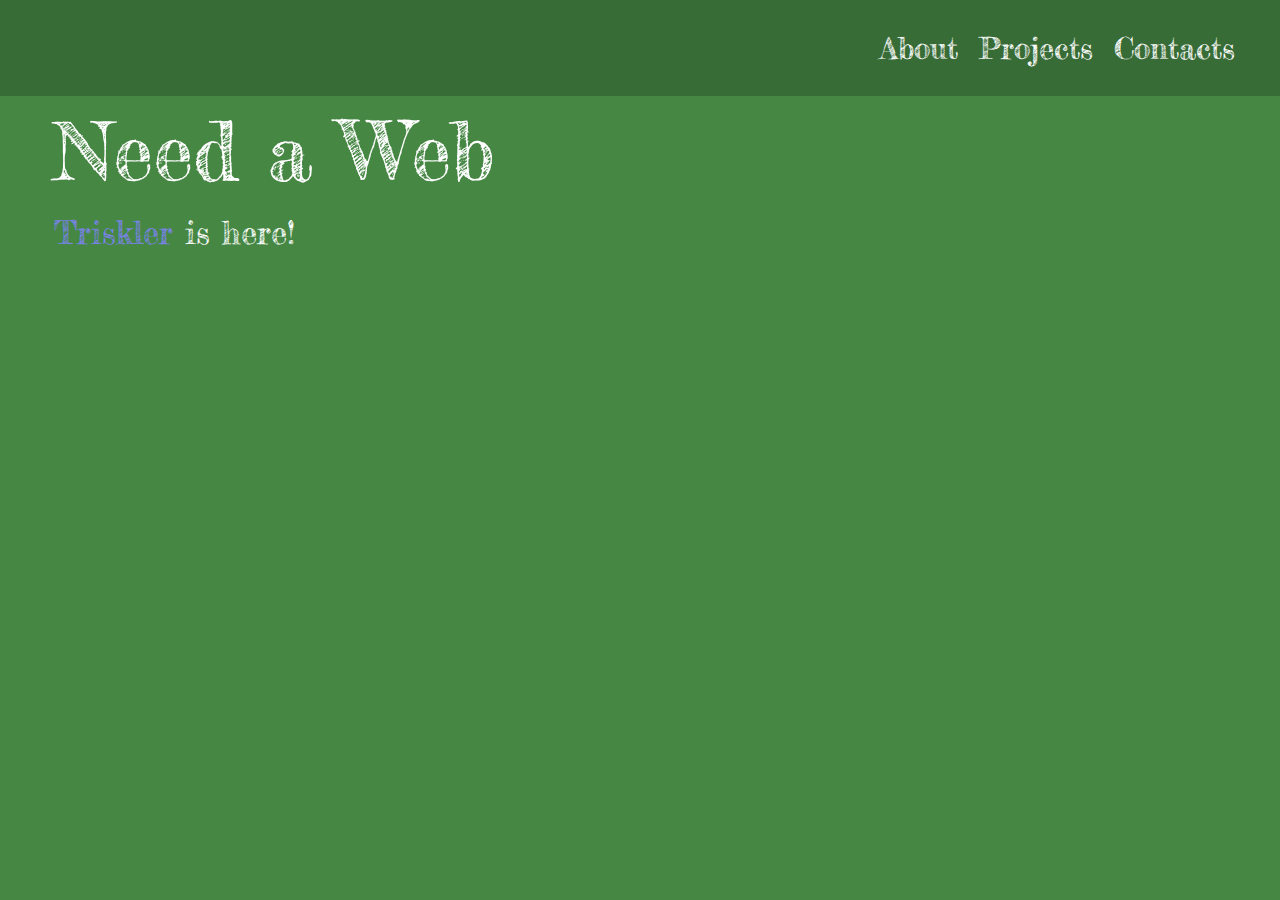
==== index.html @ 2ffc1e2d "home fixed" ====
<!DOCTYPE html>
<html lang="en">
<head>
    <meta charset="UTF-8">
    <meta http-equiv="X-UA-Compatible" content="IE=edge">
    <meta name="viewport" content="width=device-width, initial-scale=1.0">
    <link rel="stylesheet" href="style_projects.css">
    <link rel="preconnect" href="https://fonts.googleapis.com">
    <link rel="preconnect" href="https://fonts.gstatic.com" crossorigin>
    <link rel="stylesheet" href="https://use.fontawesome.com/releases/v5.8.1/css/all.css" integrity="sha384-50oBUHEmvpQ+1lW4y57PTFmhCaXp0ML5d60M1M7uH2+nqUivzIebhndOJK28anvf" crossorigin="anonymous">
    <link href="https://fonts.googleapis.com/css2?family=Yellowtail&display=swap" rel="stylesheet">
    <title>Triskler</title>
</head>
<body>

<header>
    <div class="container">
        <nav>
            <a href="/about.html">About</a>
            <a href="projects.html">Projects</a>
            <a href="/contacts.html">Contacts</a>
        </nav>
    </div>
</header>
<main>
    <div class="data">
    <div class="web">
        <h1>Need a 
            <span class="txt-type" data-wait="2500" data-words='["Website?", "Developer?", "Photographer?"]'>
            </span>
            <i class="fas fa-pencil-alt"></i>
        </h1>
        <h2><a href="https://triskler.github.io/webtriskler/" class="author">Triskler</a> is here!</h2>

    </div>
</main>

<footer>
</footer>

    <script src="typescript.js"></script>    
</body>
</html>
---- style_projects.css ----
@import url('https://fonts.googleapis.com/css?family=Fredericka+the+Great');

*{
    margin: 0;
    border: 0;
    box-sizing: border-box;
}

body{
    font-family: 'Yellowtail', cursive;
    font-size: 16px;
    color: #ffff;
    font-family: 'Fredericka the Great', cursive;
    height: 100vh;
    background-color: rgba(12, 97, 9, 0.76);
    color: rgb(255, 255, 255);
    overflow: hidden;
}
header .container{
    display: flex;
    justify-content: end;
    padding: 30px 30px;
    width: 100%;
    background: linear-gradient(rgba(0, 0, 0, 0.2), rgba(0, 0, 0, 0.2)100%);
}
header a{
    font-size: 30px;
    text-decoration: none;
    margin-right: 15px;
    border-radius: 100%;
    color: #ffff;
}
header a:hover{
    color: rgb(2, 2, 2);
    transition: 1s;
}
.web {
    display: flex;
    flex-direction: column;
    justify-content: center;
    height: 100%;
    padding: 0 3rem;
}
h1,h2 {
    font-weight: 200;
    margin: 0.4rem;
}
h1 {
    font-size: 3.5rem;
}
h2 {
    font-size: 2rem;
    color:rgb(255, 255, 255);
}
.author {
    color: rgb(123, 131, 236);
    text-decoration: none;
}

a:hover {
    color: rgb(233, 16, 150);
    transition: .5s;
}

.fas {
    color: rgb(0, 0, 0);
    font-size: 3rem;
   /*  background-color: green; conditional */
    margin: 0px;
    padding: 0px;
    /*****
    animation-name: erasing;    
    animation-duration: 3s;
    ***/
}
/**** this is the Pencil Erasing animation****/
.erasing-animation {
    animation-name: erasing;
    animation-duration: 1.8s;
}

@keyframes erasing {
    0% {transform: rotate(0deg);}
    10% {transform: rotate(180deg);}
    60% {transform: rotate(180deg);}
    70% {transform: rotate(0deg);}
    100% {transform: rotate(0deg);}
} 
    
/***this is the pencil writing animation*****/
.writing-animation {
    animation-name: writting;    
    animation-duration: 4s; 
}

@keyframes writting {
    0%  {transform: translate(0px,0px);}
    2%  {transform: translate(30px,-40px);}
    4%  {transform: translate(0px,0px);}
    6%  {transform: translate(30px,-40px);}
    8% {transform: translate(0px,0px);}
    10% {transform: translate(30px,-40px);}
    12% {transform: translate(0px,0px);}
    14% {transform: translate(30px,-40px);}
    16% {transform: translate(0px,0px);}
    18% {transform: translate(30px,-40px);}
    20% {transform: translate(0px,0px);}
    22% {transform: translate(30px,-40px);}
    24% {transform: translate(0px,0px);}
    26% {transform: translate(30px,-40px);}
    28% {transform: translate(0px,0px);}
    30% {transform: translate(30px,-40px);}
    32% {transform: translate(0px,0px);}
    34% {transform: translate(30px,-40px);}
    36% {transform: translate(0px,0px);}
    38% {transform: translate(30px,-40px);}
    40% {transform: translate(0px,0px);}
    42% {transform: translate(30px,-40px);}
    44% {transform: translate(0px,0px);}
    46% {transform: translate(30px,-40px);}
    48% {transform: translate(0px,0px);}
    50% {transform: translate(30px,-40px);}
    52% {transform: translate(0px,0px);}
    54% {transform: translate(30px,-40px);}
    56% {transform: translate(0px,0px);}
    58% {transform: translate(30px,-40px);}
    60% {transform: translate(0px,0px);}
    62% {transform: translate(30px,-40px);}
    64% {transform: translate(0px,0px);}
    66% {transform: translate(30px,-40px);}
    68%{transform: translate(0px,0px);}
    70% {transform: translate(30px,-40px);}
    72% {transform: translate(0px,0px);}
    74% {transform: translate(30px,-40px);}
    76% {transform: translate(0px,0px);}
    78% {transform: translate(30px,-40px);}
    80% {transform: translate(0px,0px);}
    82% {transform: translate(30px,-40px);}
    84% {transform: translate(0px,0px);}
    86% {transform: translate(30px,-40px);}
    88% {transform: translate(0px,0px);}
    90% {transform: translate(30px,-40px);}
    92% {transform: translate(0px,0px);}
    94% {transform: translate(30px,-40px);}
    96% {transform: translate(0px,0px);}
    98% {transform: translate(30px,-40px);}
    100% {transform: translate(0px,0px);}
}

@media(min-width: 1200px){
    h1 {
        font-size: 5rem;
    }
    .fas {
        font-size: 5rem;
    }
}
@media(max-width: 800px){
    .container {
        padding: 0 1rem;
    }
    h1 {
        font-size: 3rem;
    }
}
@media(max-width: 500px){
    h1 {
        font-size: 2.5 rem;
    }
    h2 {
        font-size: 1.5rem;
    }
}
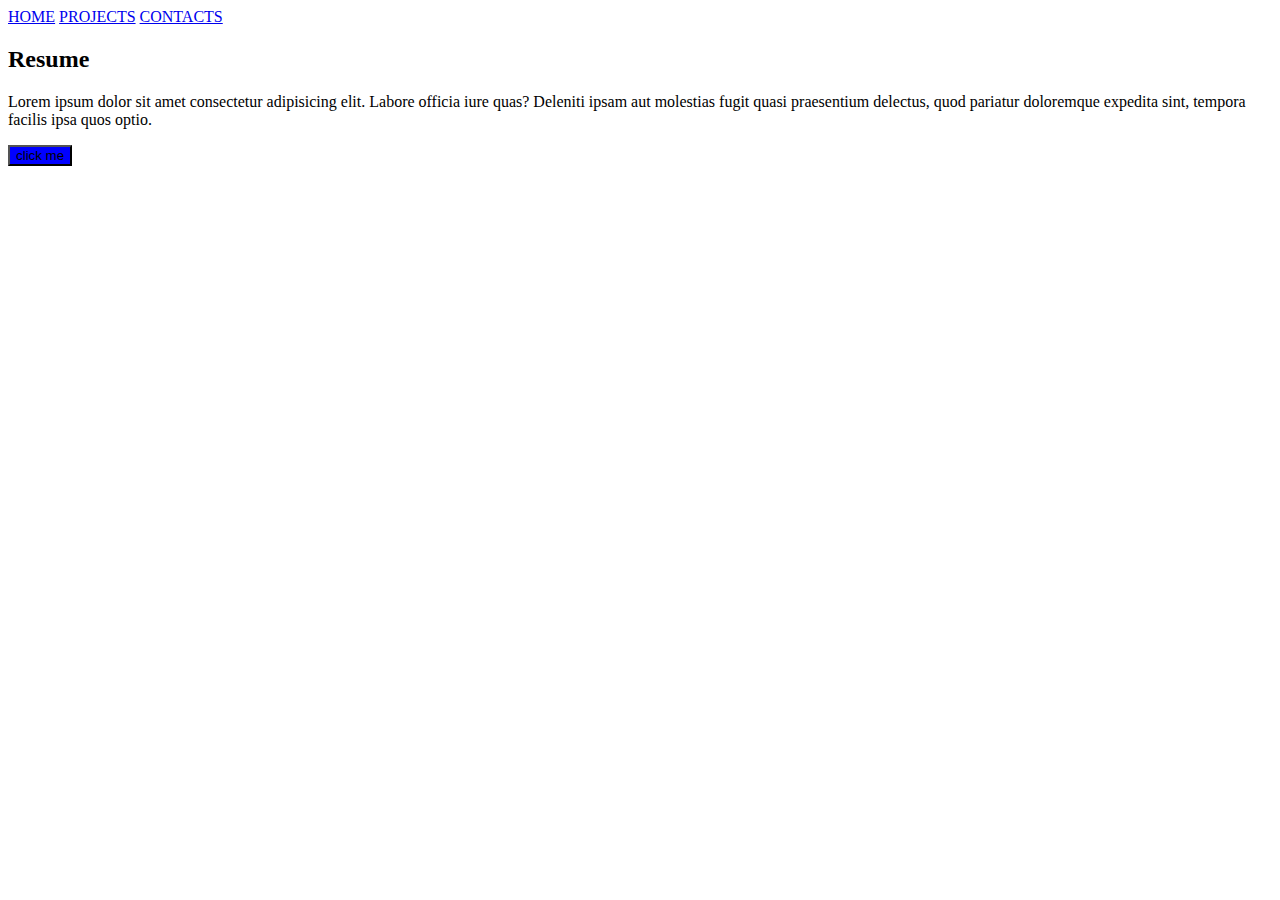
==== commit e658f211: "att vscode" ====
--- a/index.html
+++ b/index.html
@@ -3,41 +3,25 @@
 <head>
     <meta charset="UTF-8">
     <meta http-equiv="X-UA-Compatible" content="IE=edge">
+    <link rel="stylesheet" href="style.css">
     <meta name="viewport" content="width=device-width, initial-scale=1.0">
-    <link rel="stylesheet" href="style_projects.css">
-    <link rel="preconnect" href="https://fonts.googleapis.com">
-    <link rel="preconnect" href="https://fonts.gstatic.com" crossorigin>
-    <link rel="stylesheet" href="https://use.fontawesome.com/releases/v5.8.1/css/all.css" integrity="sha384-50oBUHEmvpQ+1lW4y57PTFmhCaXp0ML5d60M1M7uH2+nqUivzIebhndOJK28anvf" crossorigin="anonymous">
-    <link href="https://fonts.googleapis.com/css2?family=Yellowtail&display=swap" rel="stylesheet">
-    <title>Triskler</title>
+    <title>exercicios</title>
 </head>
 <body>
-
-<header>
-    <div class="container">
+    <header>
         <nav>
-            <a href="/about.html">About</a>
-            <a href="projects.html">Projects</a>
-            <a href="/contacts.html">Contacts</a>
+            <a href="#">HOME</a>
+            <a href="#">PROJECTS</a>
+            <a href="#">CONTACTS</a>
         </nav>
-    </div>
-</header>
-<main>
-    <div class="data">
-    <div class="web">
-        <h1>Need a 
-            <span class="txt-type" data-wait="2500" data-words='["Website?", "Developer?", "Photographer?"]'>
-            </span>
-            <i class="fas fa-pencil-alt"></i>
-        </h1>
-        <h2><a href="https://triskler.github.io/webtriskler/" class="author">Triskler</a> is here!</h2>
-
-    </div>
-</main>
-
-<footer>
-</footer>
-
-    <script src="typescript.js"></script>    
+    </header>
+    <main>
+        <h2>
+            Resume
+        </h2>
+        <p>Lorem ipsum dolor sit amet consectetur adipisicing elit. Labore officia iure quas? Deleniti ipsam aut molestias fugit quasi praesentium delectus, quod pariatur doloremque expedita sint, tempora facilis ipsa quos optio.</p>
+        <button class="btn">click me</button>
+    </main>
+    <script src="./script.js"></script>
 </body>
-</html>+</html> --- a/style.css
+++ b/style.css
@@ -0,0 +1,3 @@
+.btn{
+    background-color: blue;
+}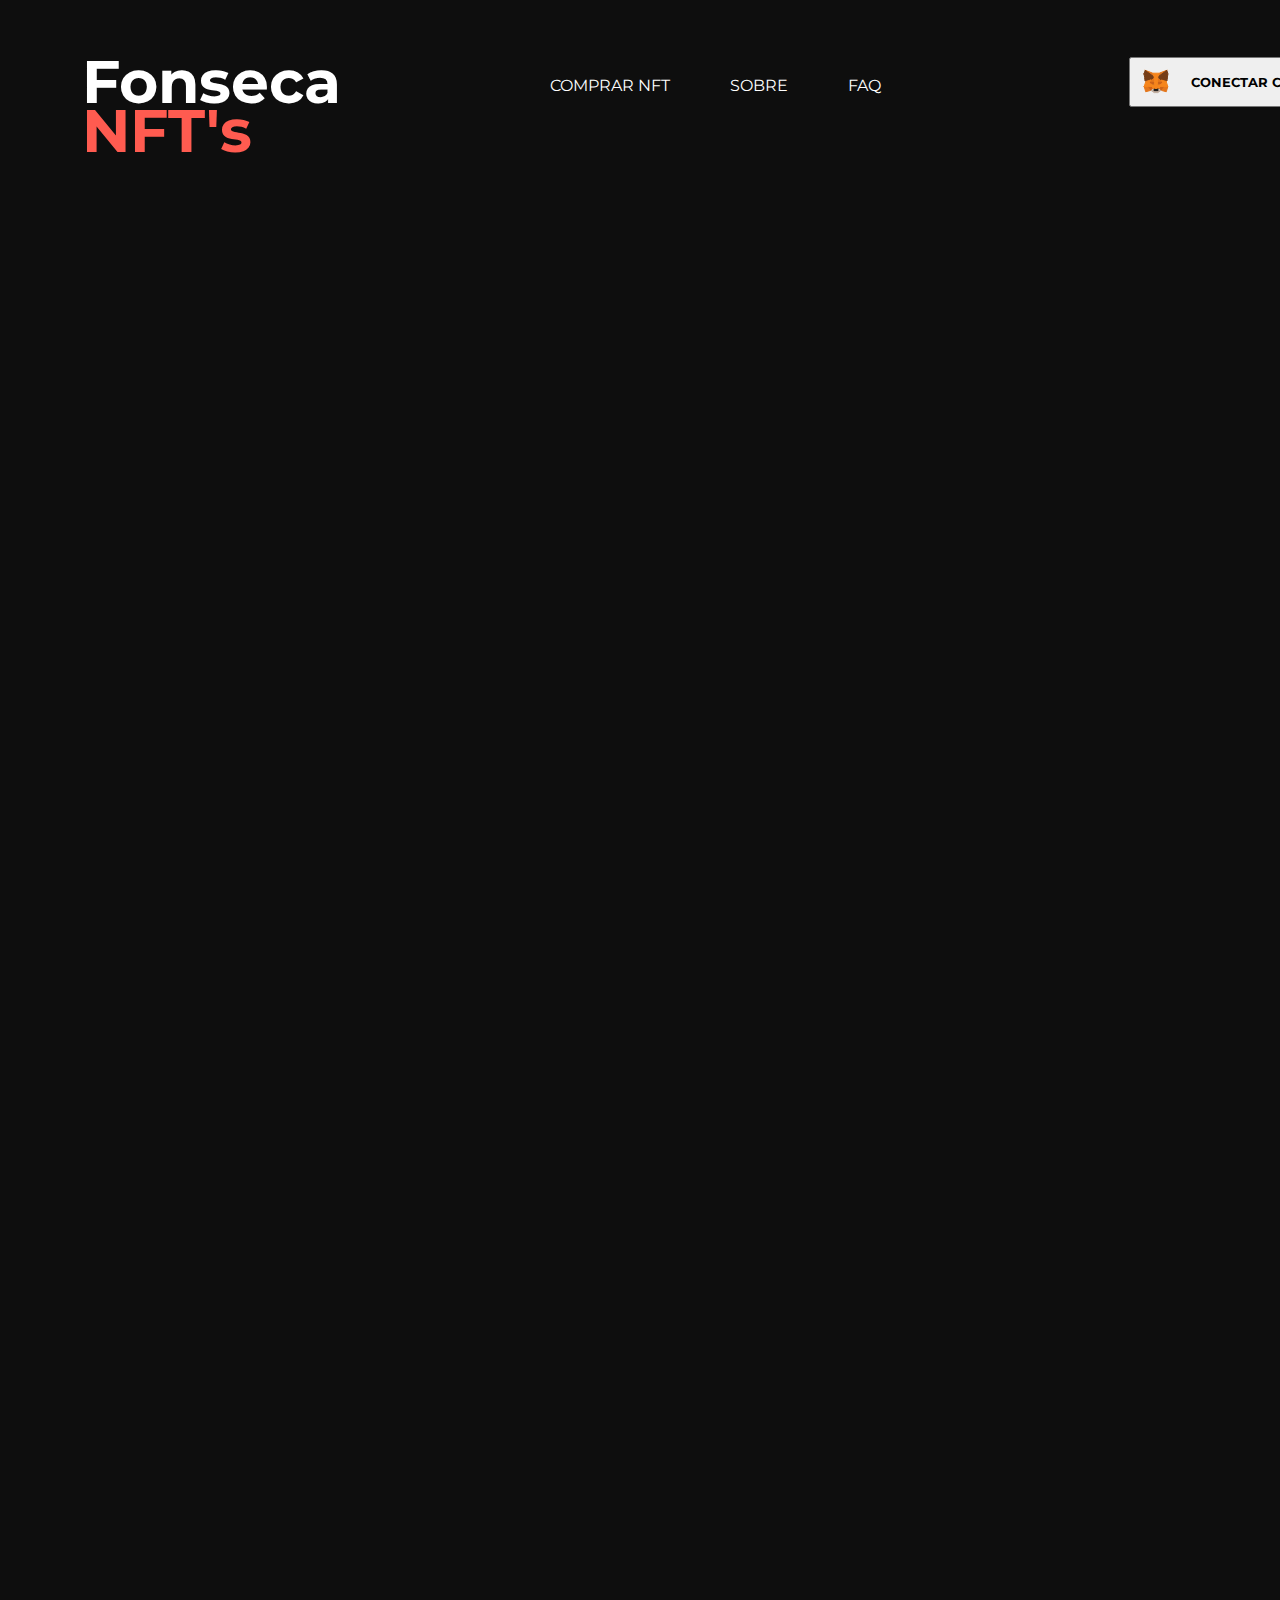
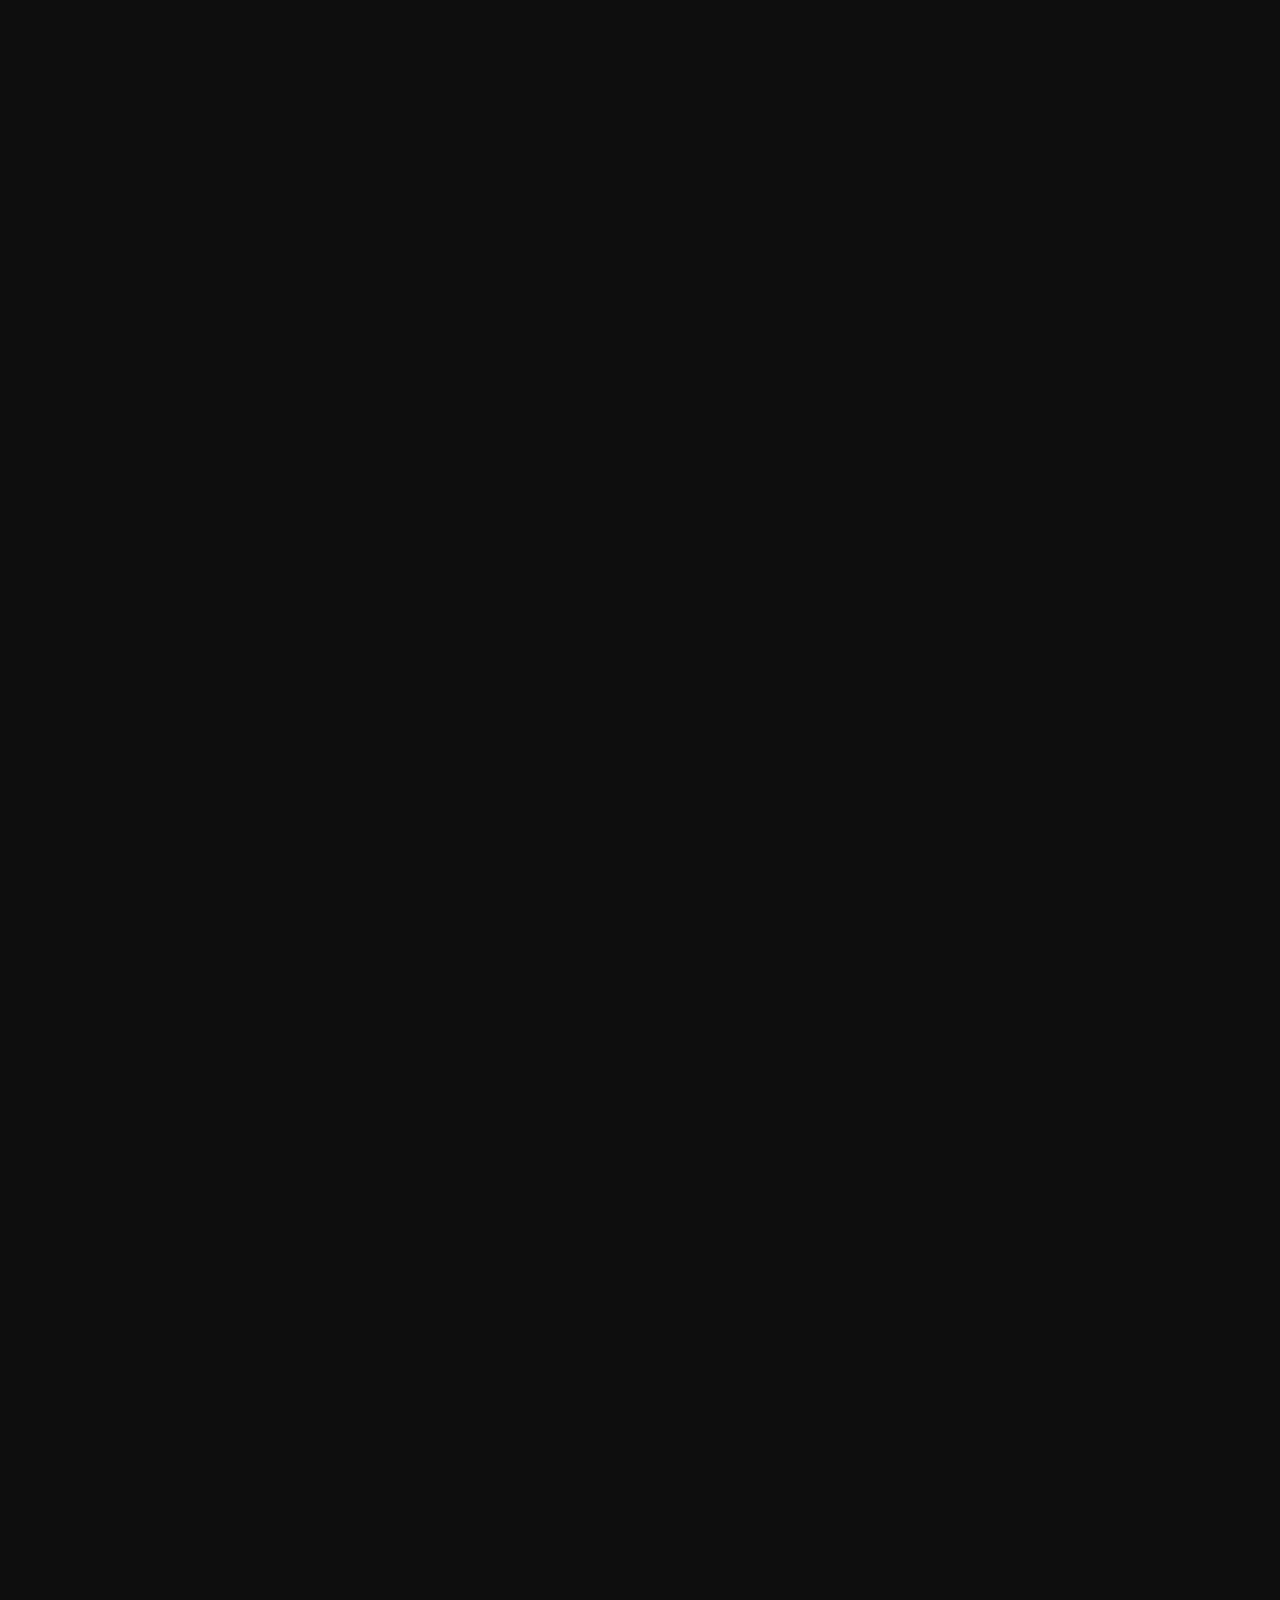
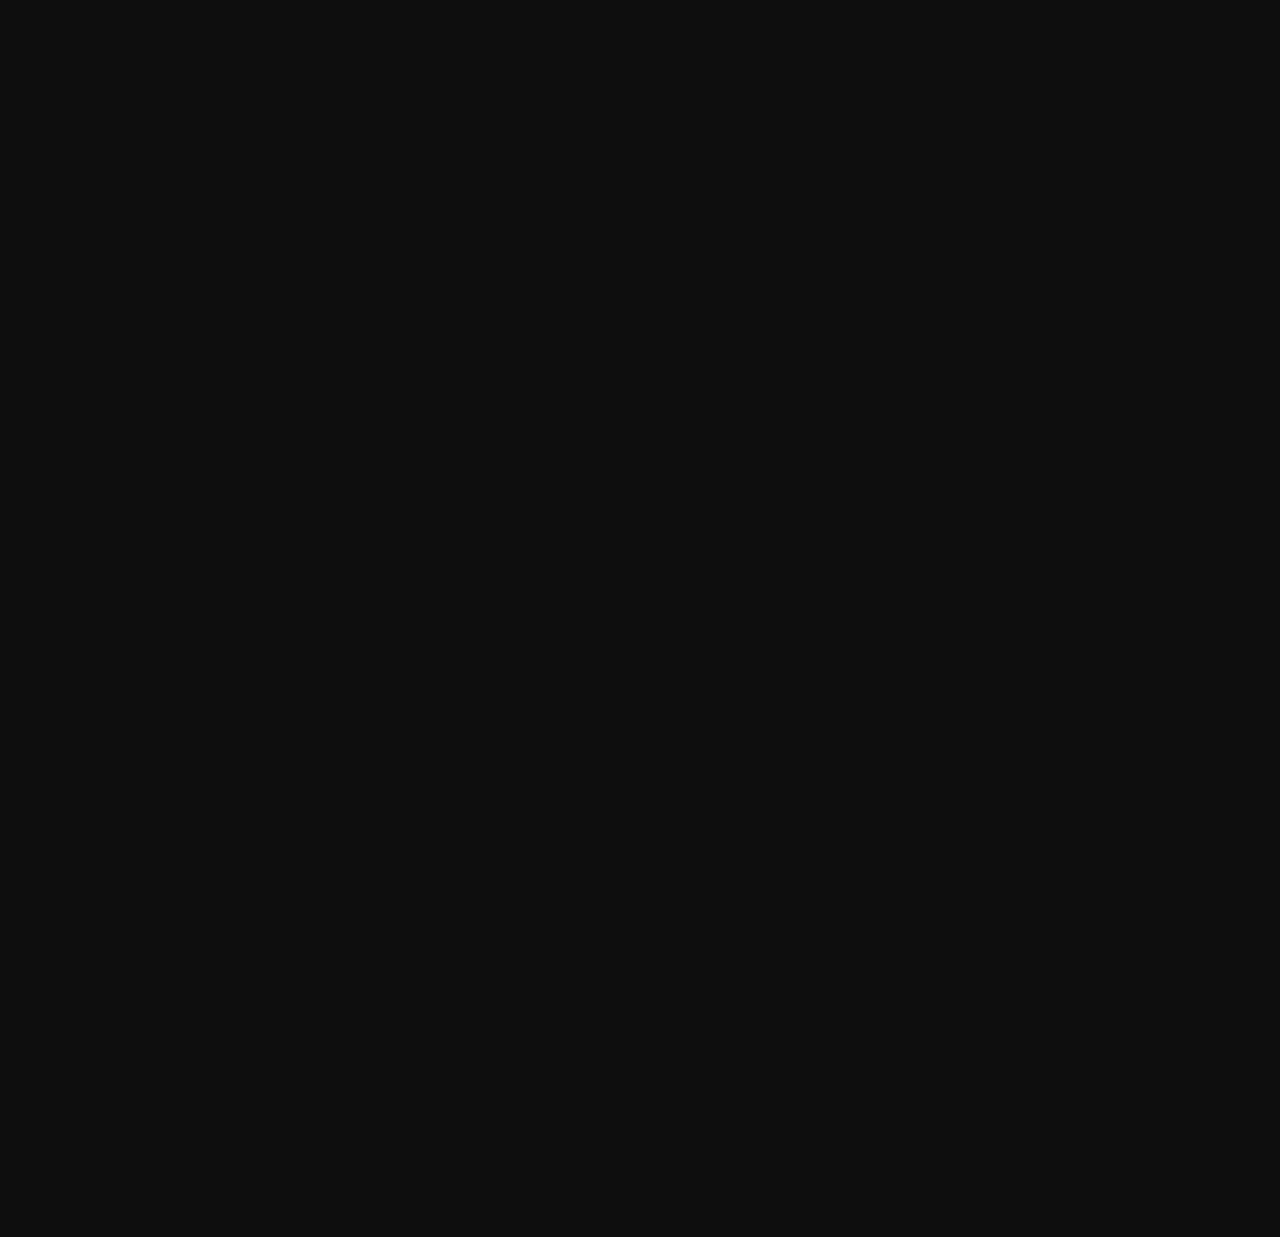
==== commit 7ca4c325: "add file and header" ====
--- a/index.html
+++ b/index.html
@@ -1,27 +1,62 @@
 <!DOCTYPE html>
-<html lang="en">
+<html lang="pt-br">
 <head>
     <meta charset="UTF-8">
     <meta http-equiv="X-UA-Compatible" content="IE=edge">
     <link rel="stylesheet" href="style.css">
+    <link rel="preconnect" href="https://fonts.googleapis.com">
+    <link rel="preconnect" href="https://fonts.gstatic.com" crossorigin>
+    <link href="https://fonts.googleapis.com/css2?family=Montserrat:wght@400;500;700&display=swap" rel="stylesheet">
     <meta name="viewport" content="width=device-width, initial-scale=1.0">
-    <title>exercicios</title>
+    <title>Fonseca NFT's</title>
 </head>
 <body>
     <header>
+        <div class="logo">
+            <h2>Fonseca</h2><h2 id="orange">NFT's</h2>
+        </div>
         <nav>
-            <a href="#">HOME</a>
-            <a href="#">PROJECTS</a>
-            <a href="#">CONTACTS</a>
+            <a href="">COMPRAR NFT</a>
+            <a href="">SOBRE</a>
+            <a href="">FAQ</a>
         </nav>
+        <div>
+            <button>
+                <svg width="30" height="30" viewBox="0 0 30 30" fill="none" xmlns="http://www.w3.org/2000/svg">
+                    <path d="M25.8098 3.34275L16.4407 10.3013L18.1733 6.19586L25.8098 3.34275Z" fill="#E2761B" stroke="#E2761B" stroke-linecap="round" stroke-linejoin="round"/>
+                    <path d="M4.18079 3.34275L13.4746 10.3672L11.8267 6.19586L4.18079 3.34275Z" fill="#E4761B" stroke="#E4761B" stroke-linecap="round" stroke-linejoin="round"/>
+                    <path d="M22.4388 19.4727L19.9435 23.2957L25.2825 24.7646L26.8173 19.5574L22.4388 19.4727Z" fill="#E4761B" stroke="#E4761B" stroke-linecap="round" stroke-linejoin="round"/>
+                    <path d="M3.19209 19.5574L4.71752 24.7646L10.0565 23.2957L7.56121 19.4727L3.19209 19.5574Z" fill="#E4761B" stroke="#E4761B" stroke-linecap="round" stroke-linejoin="round"/>
+                    <path d="M9.75518 13.0132L8.26743 15.2637L13.5687 15.4991L13.3804 9.80226L9.75518 13.0132Z" fill="#E4761B" stroke="#E4761B" stroke-linecap="round" stroke-linejoin="round"/>
+                    <path d="M20.2354 13.0132L16.5631 9.73635L16.4407 15.4991L21.7326 15.2637L20.2354 13.0132Z" fill="#E4761B" stroke="#E4761B" stroke-linecap="round" stroke-linejoin="round"/>
+                    <path d="M10.0565 23.2957L13.2392 21.742L10.4896 19.5951L10.0565 23.2957Z" fill="#E4761B" stroke="#E4761B" stroke-linecap="round" stroke-linejoin="round"/>
+                    <path d="M16.7514 21.742L19.9435 23.2957L19.5009 19.5951L16.7514 21.742Z" fill="#E4761B" stroke="#E4761B" stroke-linecap="round" stroke-linejoin="round"/>
+                    <path d="M19.9435 23.2957L16.7514 21.742L17.0056 23.823L16.9774 24.6987L19.9435 23.2957Z" fill="#D7C1B3" stroke="#D7C1B3" stroke-linecap="round" stroke-linejoin="round"/>
+                    <path d="M10.0565 23.2957L13.0226 24.6987L13.0038 23.823L13.2392 21.742L10.0565 23.2957Z" fill="#D7C1B3" stroke="#D7C1B3" stroke-linecap="round" stroke-linejoin="round"/>
+                    <path d="M13.0697 18.2203L10.4143 17.4388L12.2881 16.5819L13.0697 18.2203Z" fill="#233447" stroke="#233447" stroke-linecap="round" stroke-linejoin="round"/>
+                    <path d="M16.9209 18.2203L17.7025 16.5819L19.5857 17.4388L16.9209 18.2203Z" fill="#233447" stroke="#233447" stroke-linecap="round" stroke-linejoin="round"/>
+                    <path d="M10.0565 23.2957L10.5085 19.4727L7.5612 19.5574L10.0565 23.2957Z" fill="#CD6116" stroke="#CD6116" stroke-linecap="round" stroke-linejoin="round"/>
+                    <path d="M19.4915 19.4727L19.9435 23.2957L22.4388 19.5574L19.4915 19.4727Z" fill="#CD6116" stroke="#CD6116" stroke-linecap="round" stroke-linejoin="round"/>
+                    <path d="M21.7326 15.2637L16.4407 15.4991L16.9303 18.2203L17.7119 16.5819L19.5951 17.4388L21.7326 15.2637Z" fill="#CD6116" stroke="#CD6116" stroke-linecap="round" stroke-linejoin="round"/>
+                    <path d="M10.4143 17.4388L12.2976 16.5819L13.0697 18.2203L13.5687 15.4991L8.26742 15.2637L10.4143 17.4388Z" fill="#CD6116" stroke="#CD6116" stroke-linecap="round" stroke-linejoin="round"/>
+                    <path d="M8.26742 15.2637L10.4896 19.5951L10.4143 17.4388L8.26742 15.2637Z" fill="#E4751F" stroke="#E4751F" stroke-linecap="round" stroke-linejoin="round"/>
+                    <path d="M19.5951 17.4388L19.5009 19.5951L21.7326 15.2637L19.5951 17.4388Z" fill="#E4751F" stroke="#E4751F" stroke-linecap="round" stroke-linejoin="round"/>
+                    <path d="M13.5687 15.4991L13.0697 18.2203L13.6911 21.4313L13.8324 17.2034L13.5687 15.4991Z" fill="#E4751F" stroke="#E4751F" stroke-linecap="round" stroke-linejoin="round"/>
+                    <path d="M16.4407 15.4991L16.1864 17.194L16.2994 21.4313L16.9303 18.2203L16.4407 15.4991Z" fill="#E4751F" stroke="#E4751F" stroke-linecap="round" stroke-linejoin="round"/>
+                    <path d="M16.9303 18.2203L16.2994 21.4313L16.7514 21.742L19.5009 19.5951L19.5951 17.4388L16.9303 18.2203Z" fill="#F6851B" stroke="#F6851B" stroke-linecap="round" stroke-linejoin="round"/>
+                    <path d="M10.4143 17.4388L10.4896 19.5951L13.2392 21.742L13.6912 21.4313L13.0697 18.2203L10.4143 17.4388Z" fill="#F6851B" stroke="#F6851B" stroke-linecap="round" stroke-linejoin="round"/>
+                    <path d="M16.9774 24.6987L17.0056 23.823L16.7702 23.6158H13.2203L13.0038 23.823L13.0226 24.6987L10.0565 23.2957L11.0923 24.1431L13.1921 25.6026H16.7985L18.9077 24.1431L19.9435 23.2957L16.9774 24.6987Z" fill="#C0AD9E" stroke="#C0AD9E" stroke-linecap="round" stroke-linejoin="round"/>
+                    <path d="M16.7514 21.742L16.2994 21.4313H13.6911L13.2392 21.742L13.0038 23.823L13.2203 23.6158H16.7702L17.0057 23.823L16.7514 21.742Z" fill="#161616" stroke="#161616" stroke-linecap="round" stroke-linejoin="round"/>
+                    <path d="M26.2053 10.7533L27.0057 6.91149L25.8098 3.34275L16.7514 10.0659L20.2354 13.0132L25.1601 14.4539L26.2524 13.1827L25.7815 12.8437L26.5348 12.1563L25.951 11.7043L26.7043 11.1299L26.2053 10.7533Z" fill="#763D16" stroke="#763D16" stroke-linecap="round" stroke-linejoin="round"/>
+                    <path d="M2.99435 6.91149L3.79473 10.7533L3.28626 11.1299L4.03955 11.7043L3.46516 12.1563L4.21846 12.8437L3.74765 13.1827L4.83051 14.4539L9.75519 13.0132L13.2392 10.0659L4.1808 3.34275L2.99435 6.91149Z" fill="#763D16" stroke="#763D16" stroke-linecap="round" stroke-linejoin="round"/>
+                    <path d="M25.1601 14.4539L20.2354 13.0132L21.7326 15.2637L19.5009 19.5951L22.4388 19.5574H26.8173L25.1601 14.4539Z" fill="#F6851B" stroke="#F6851B" stroke-linecap="round" stroke-linejoin="round"/>
+                    <path d="M9.75518 13.0132L4.83051 14.4539L3.19209 19.5574H7.56121L10.4896 19.5951L8.26742 15.2637L9.75518 13.0132Z" fill="#F6851B" stroke="#F6851B" stroke-linecap="round" stroke-linejoin="round"/>
+                    <path d="M16.4407 15.4991L16.7514 10.0659L18.1827 6.19586H11.8267L13.2392 10.0659L13.5687 15.4991L13.6817 17.2128L13.6911 21.4313H16.2994L16.3183 17.2128L16.4407 15.4991Z" fill="#F6851B" stroke="#F6851B" stroke-linecap="round" stroke-linejoin="round"/>
+                    </svg>
+                    CONECTAR CARTEIRA
+            </button>
+        </div>
     </header>
-    <main>
-        <h2>
-            Resume
-        </h2>
-        <p>Lorem ipsum dolor sit amet consectetur adipisicing elit. Labore officia iure quas? Deleniti ipsam aut molestias fugit quasi praesentium delectus, quod pariatur doloremque expedita sint, tempora facilis ipsa quos optio.</p>
-        <button class="btn">click me</button>
-    </main>
     <script src="./script.js"></script>
 </body>
 </html> --- a/style.css
+++ b/style.css
@@ -1,3 +1,64 @@
-.btn{
-    background-color: blue;
+:root {
+    --body-background: #0e0e0e;
+    --color-logo: #ff5b50;
+    --card-color: #252525;
+    --text-color: #fff;
+    --subtitle-color: #5a5757;
+    --black-text: #000;
+    --color-input: #0D0D0D;
+}
+*{
+    margin: 0;
+    padding: 0;
+    box-sizing: border-box;
+    font-family: 'Montserrat', sans-serif;
+}
+body{
+    width: 1440px;
+    height: 4437px;
+    background: #0E0E0E;
+    color: #fff;
+}
+header{
+    display: flex;
+    justify-content: space-between;
+    align-items: center;
+}
+a{
+    text-decoration: none;
+    color: #fff;
+}
+#orange{
+    color: #ff5b50;
+}
+.logo{
+    position: absolute;
+    width: 265px;
+    height: 43px;
+    left: 82px;
+    top: 57px;
+    font-weight: bold;
+    font-size: 40px;
+    line-height: 49px;
+}
+nav{
+    position: absolute;
+    width: 341px;
+    height: 24px;
+    left: 550px;
+    top: 76px;
+    display: flex;
+    gap: 60px;
+}
+button{
+    position: absolute;
+    width: 230px;
+    height: 50px;
+    left: 1129px;
+    top: 57px;
+    display: flex;
+    align-items: center;
+    gap: 20px;
+    padding-left: 10px;
+    font-weight: bold;
 }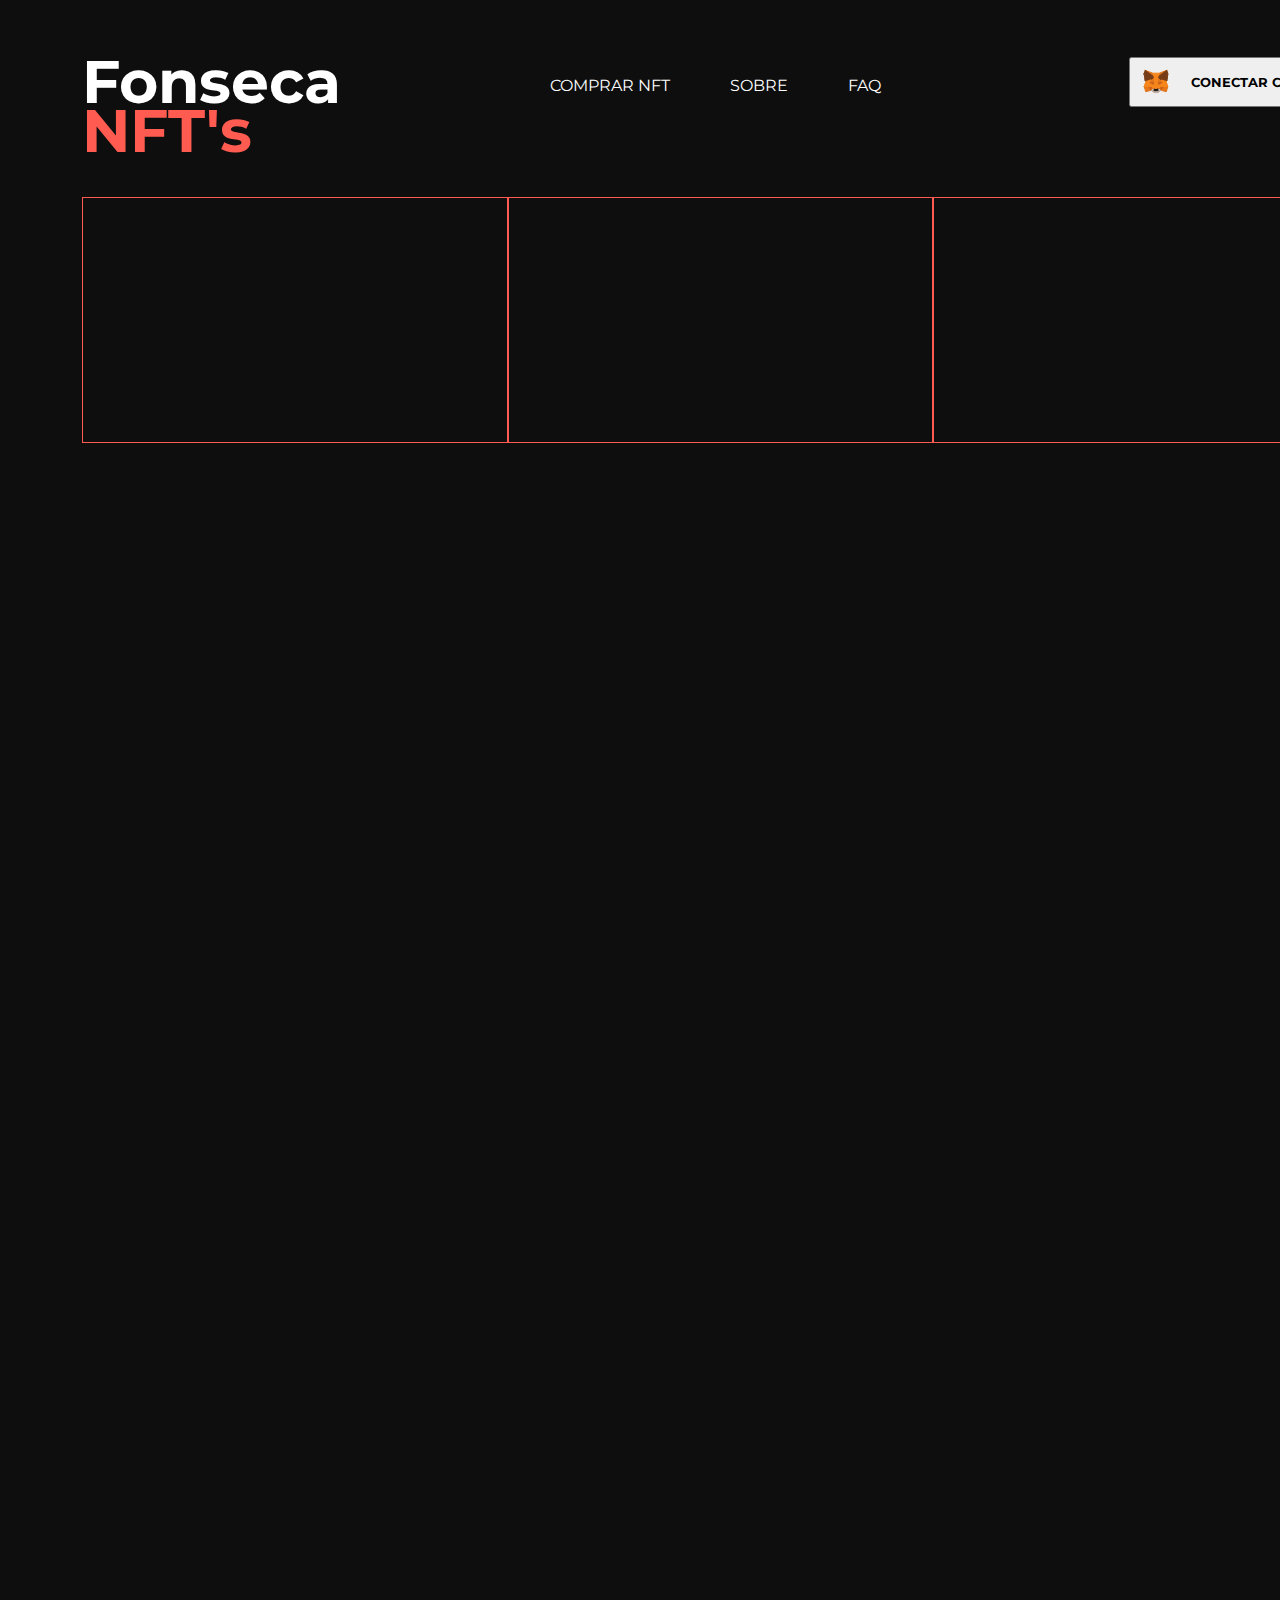
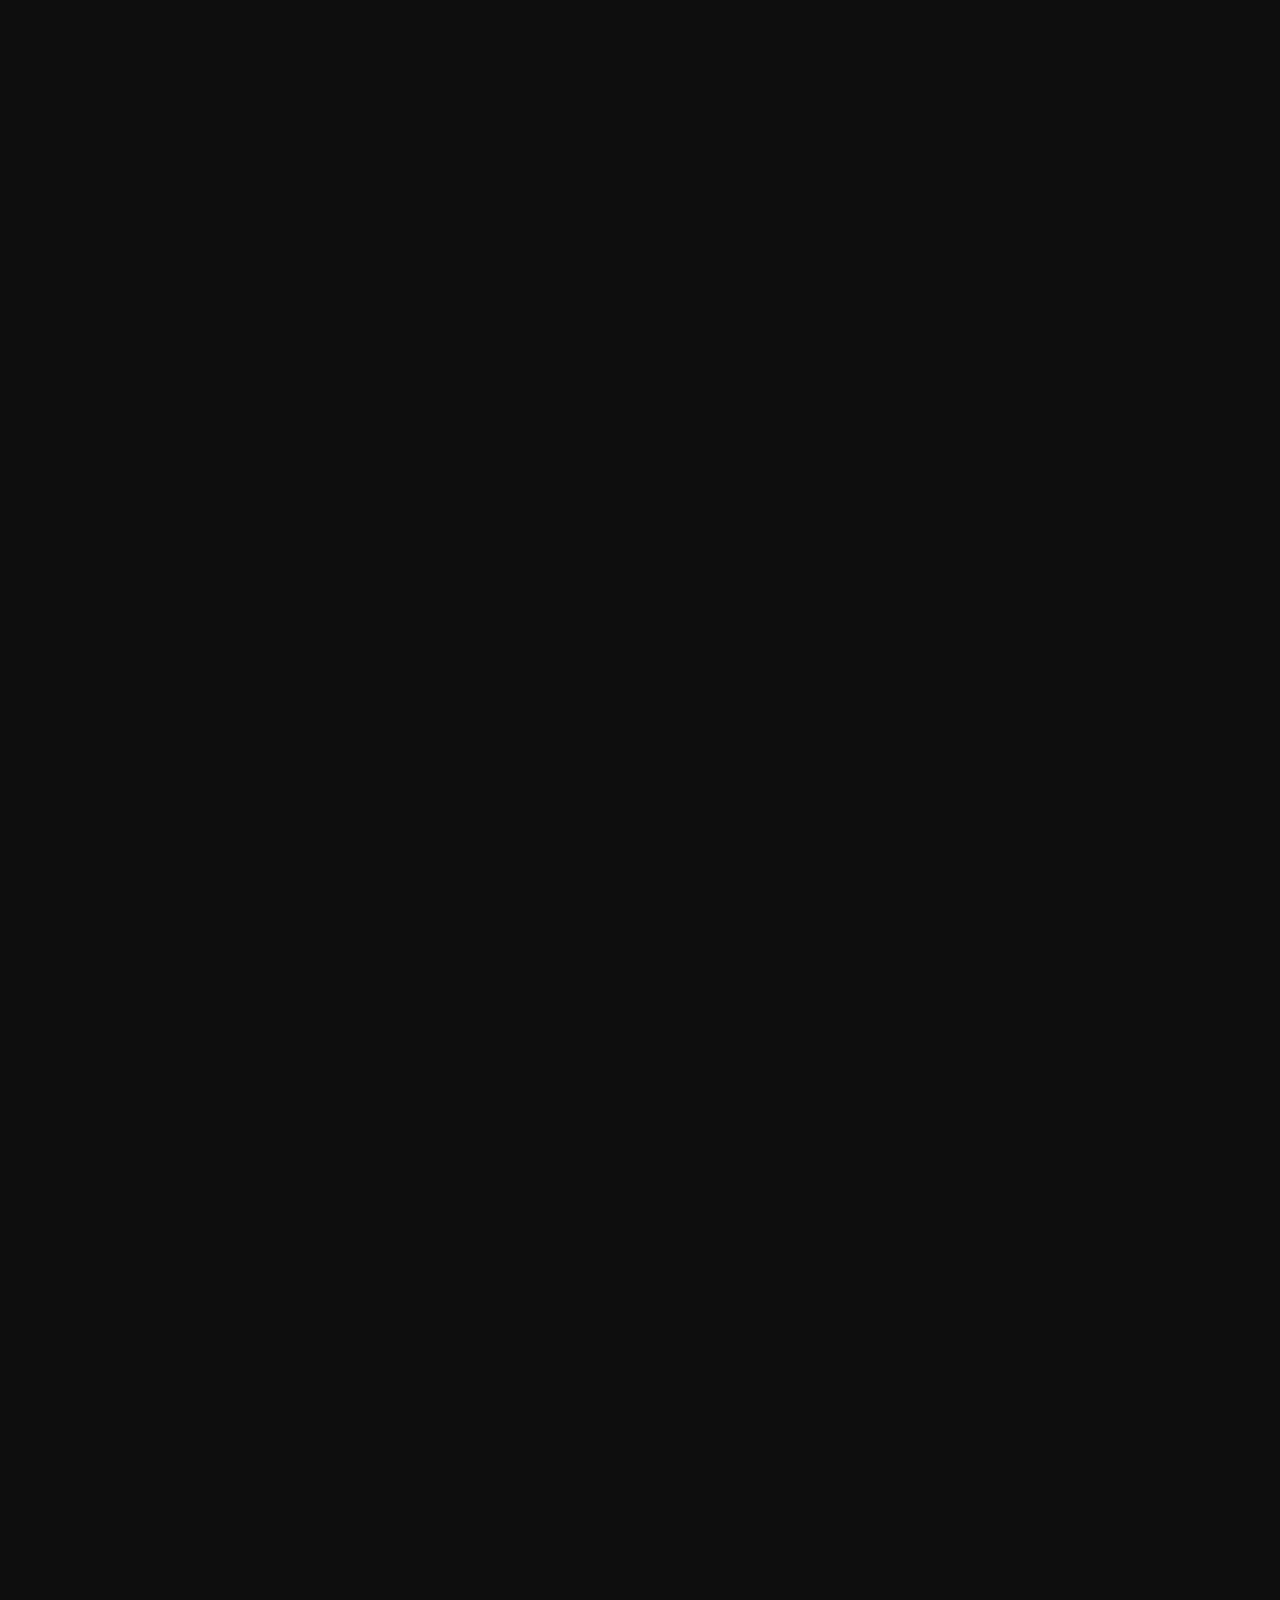
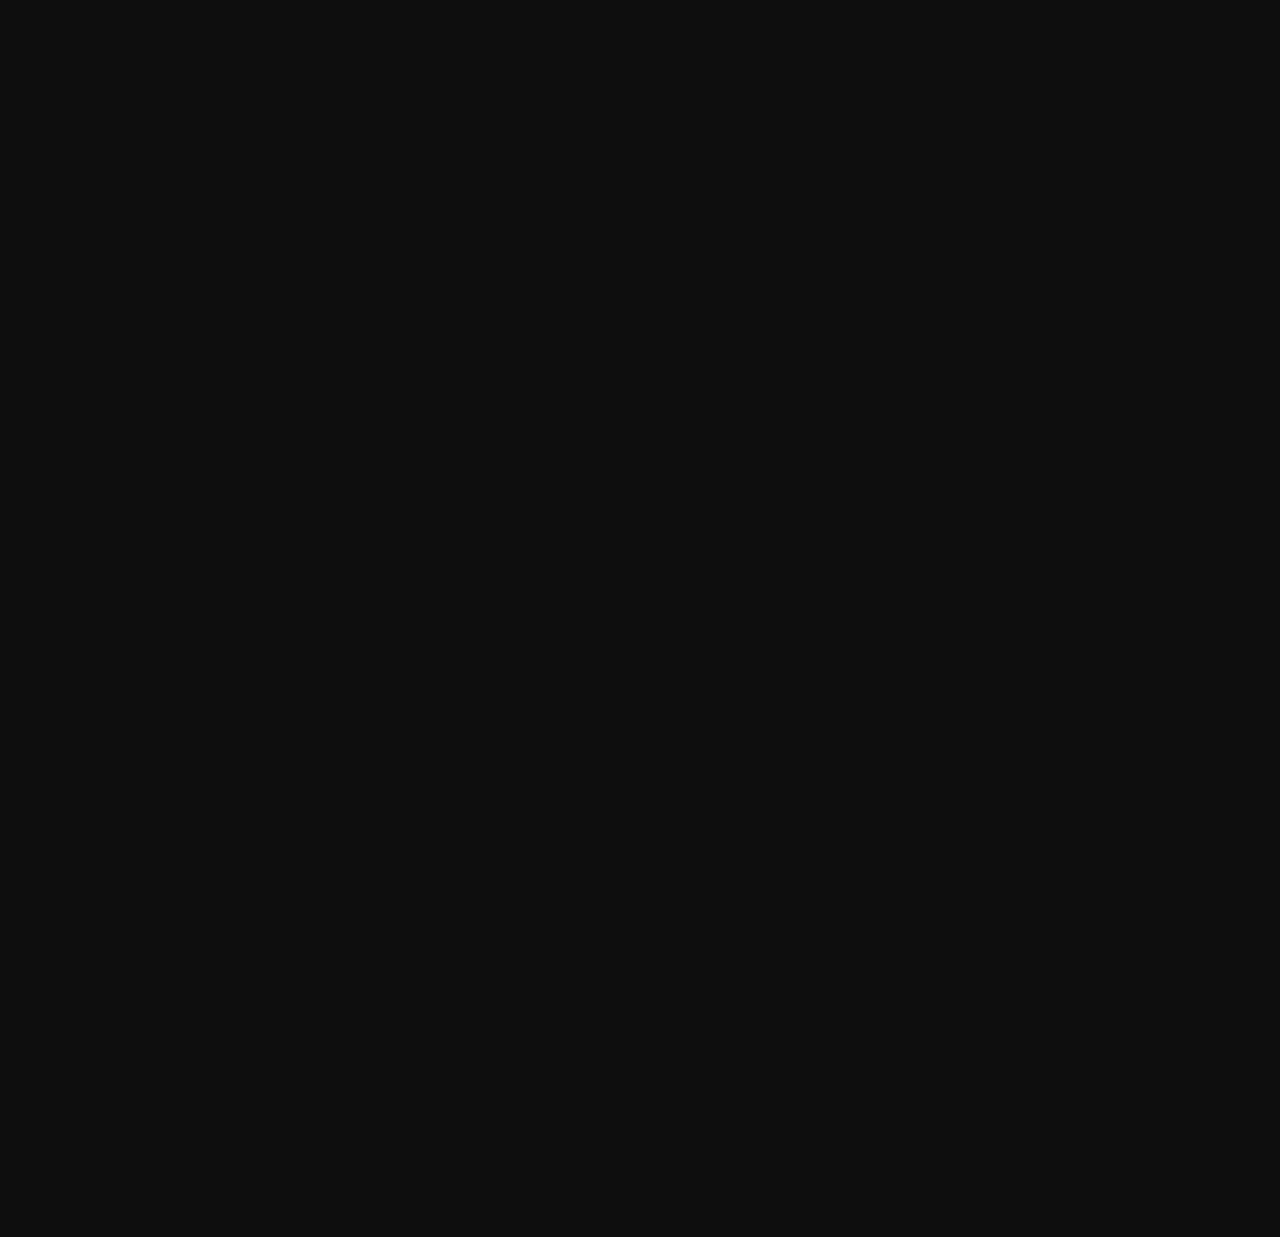
==== commit 7e558a23: "add files and first main" ====
--- a/index.html
+++ b/index.html
@@ -57,6 +57,16 @@
             </button>
         </div>
     </header>
+    <main>
+        <div class="first">
+            <div class="main1">
+            </div>
+            <div class="main1">
+            </div>
+            <div class="main1">
+            </div>
+        </div>
+    </main>
     <script src="./script.js"></script>
 </body>
 </html> --- a/style.css
+++ b/style.css
@@ -31,6 +31,29 @@
 #orange{
     color: #ff5b50;
 }
+.text{
+    position: relative;
+    top: 0;
+    left: 0;
+    width: 401px;
+    height: 88px;
+    font-size: 18px;
+    line-height: 22px;
+}
+.main1{
+    border: 1px solid #ff5b50;
+    display: flex;
+    flex-grow: 1;
+}
+.first{
+    display: flex;
+    justify-content: space-between;
+    position: absolute;
+    width: 1277px;
+    height: 246px;
+    left: 82px;
+    top: 197px; 
+}
 .logo{
     position: absolute;
     width: 265px;
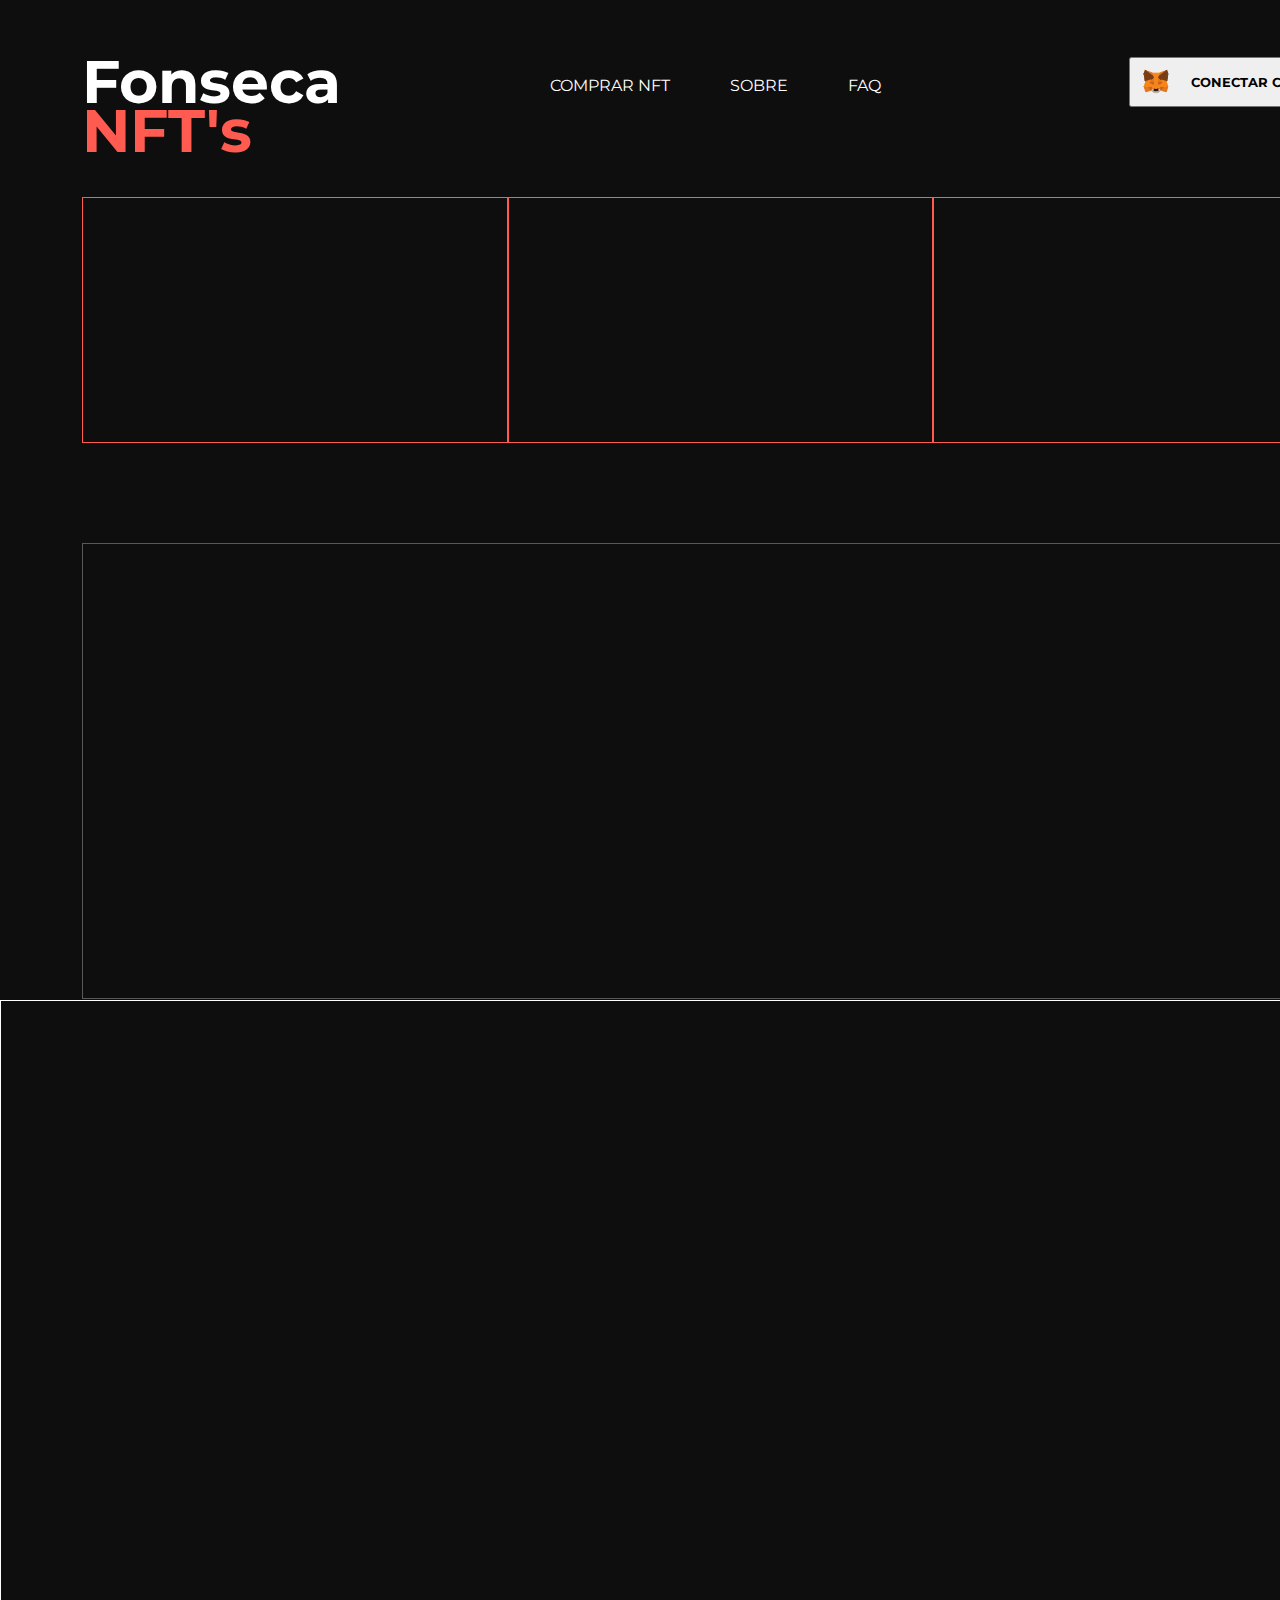
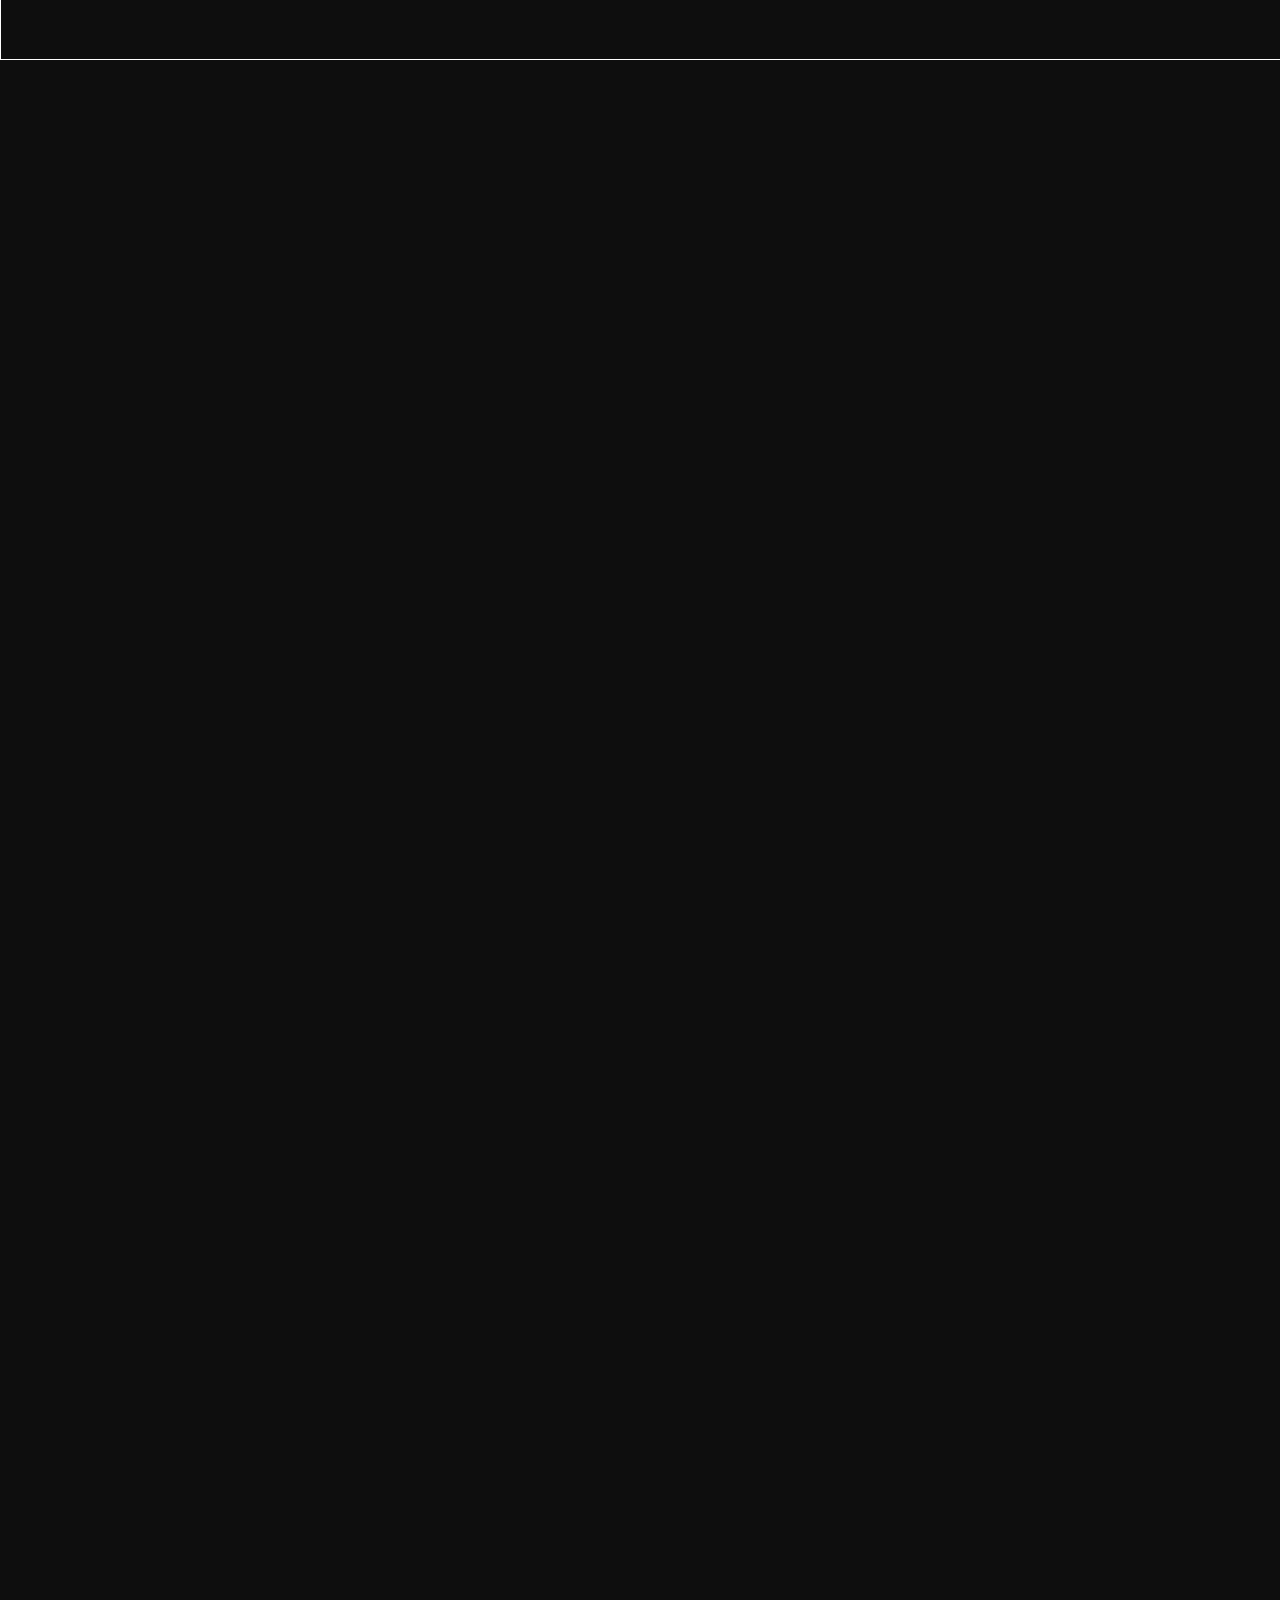
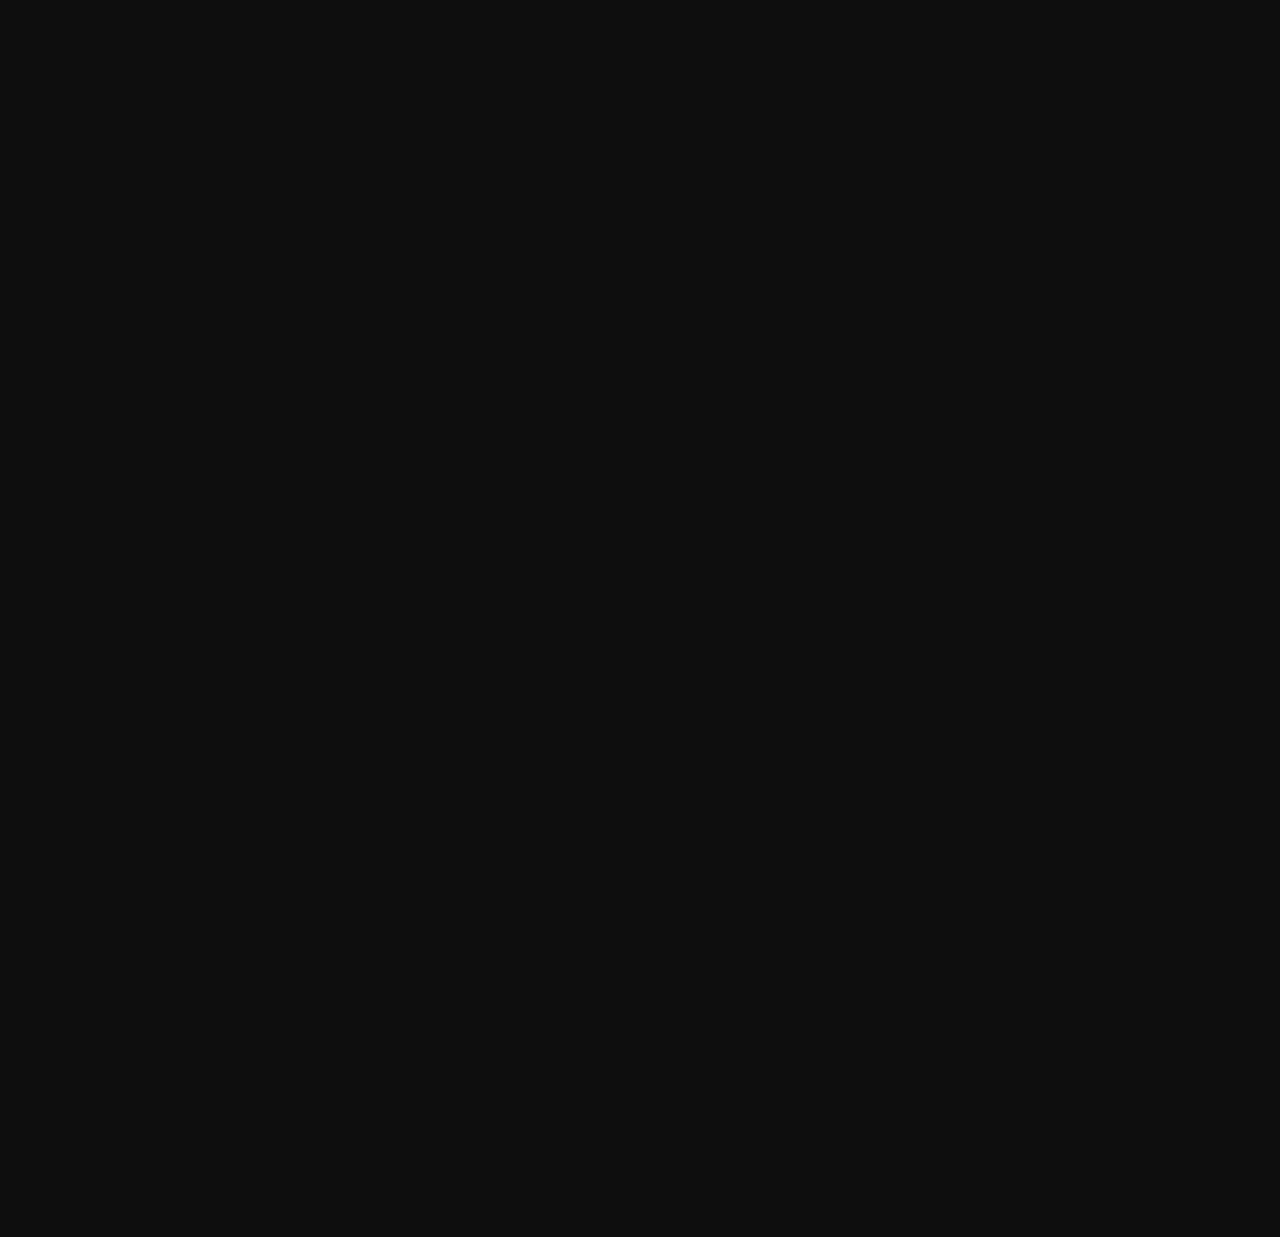
==== commit a89531d0: "add sections" ====
--- a/index.html
+++ b/index.html
@@ -58,14 +58,19 @@
         </div>
     </header>
     <main>
-        <div class="first">
+        <section class="first">
             <div class="main1">
             </div>
             <div class="main1">
             </div>
             <div class="main1">
             </div>
-        </div>
+        </section>
+        <section class="gallery">
+        </section>
+        <section class="main2">
+        </section>
+        
     </main>
     <script src="./script.js"></script>
 </body>
--- a/style.css
+++ b/style.css
@@ -40,10 +40,26 @@
     font-size: 18px;
     line-height: 22px;
 }
+.gallery{
+    position: absolute;
+    width: 1277px;
+    height: 456.4px;
+    left: 82px;
+    top: 543px;
+    border: 1px solid #5a5757;
+}
 .main1{
     border: 1px solid #ff5b50;
     display: flex;
     flex-grow: 1;
+}
+.main2{
+    position: absolute;
+    width: 1440px;
+    height: 660px;
+    left: 0px;
+    top: 1000px;
+    border: 1px solid #fff;
 }
 .first{
     display: flex;
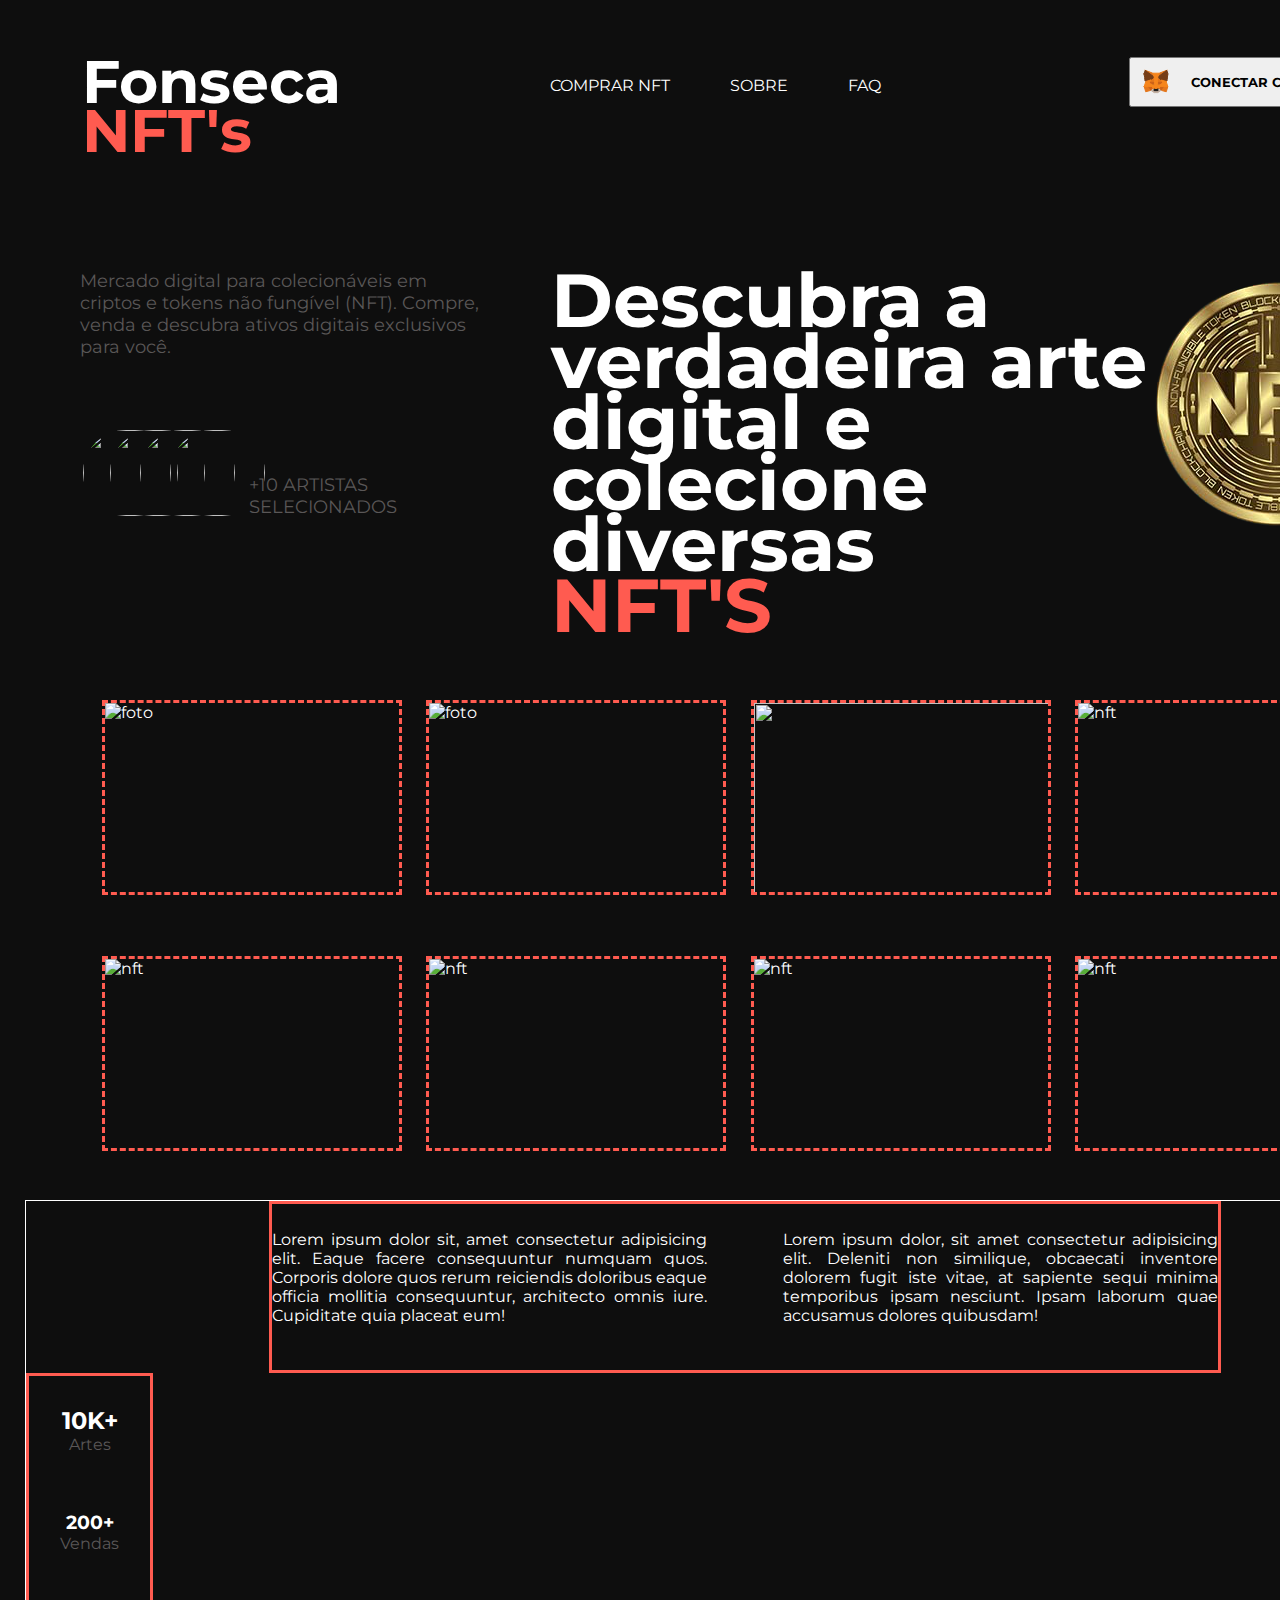
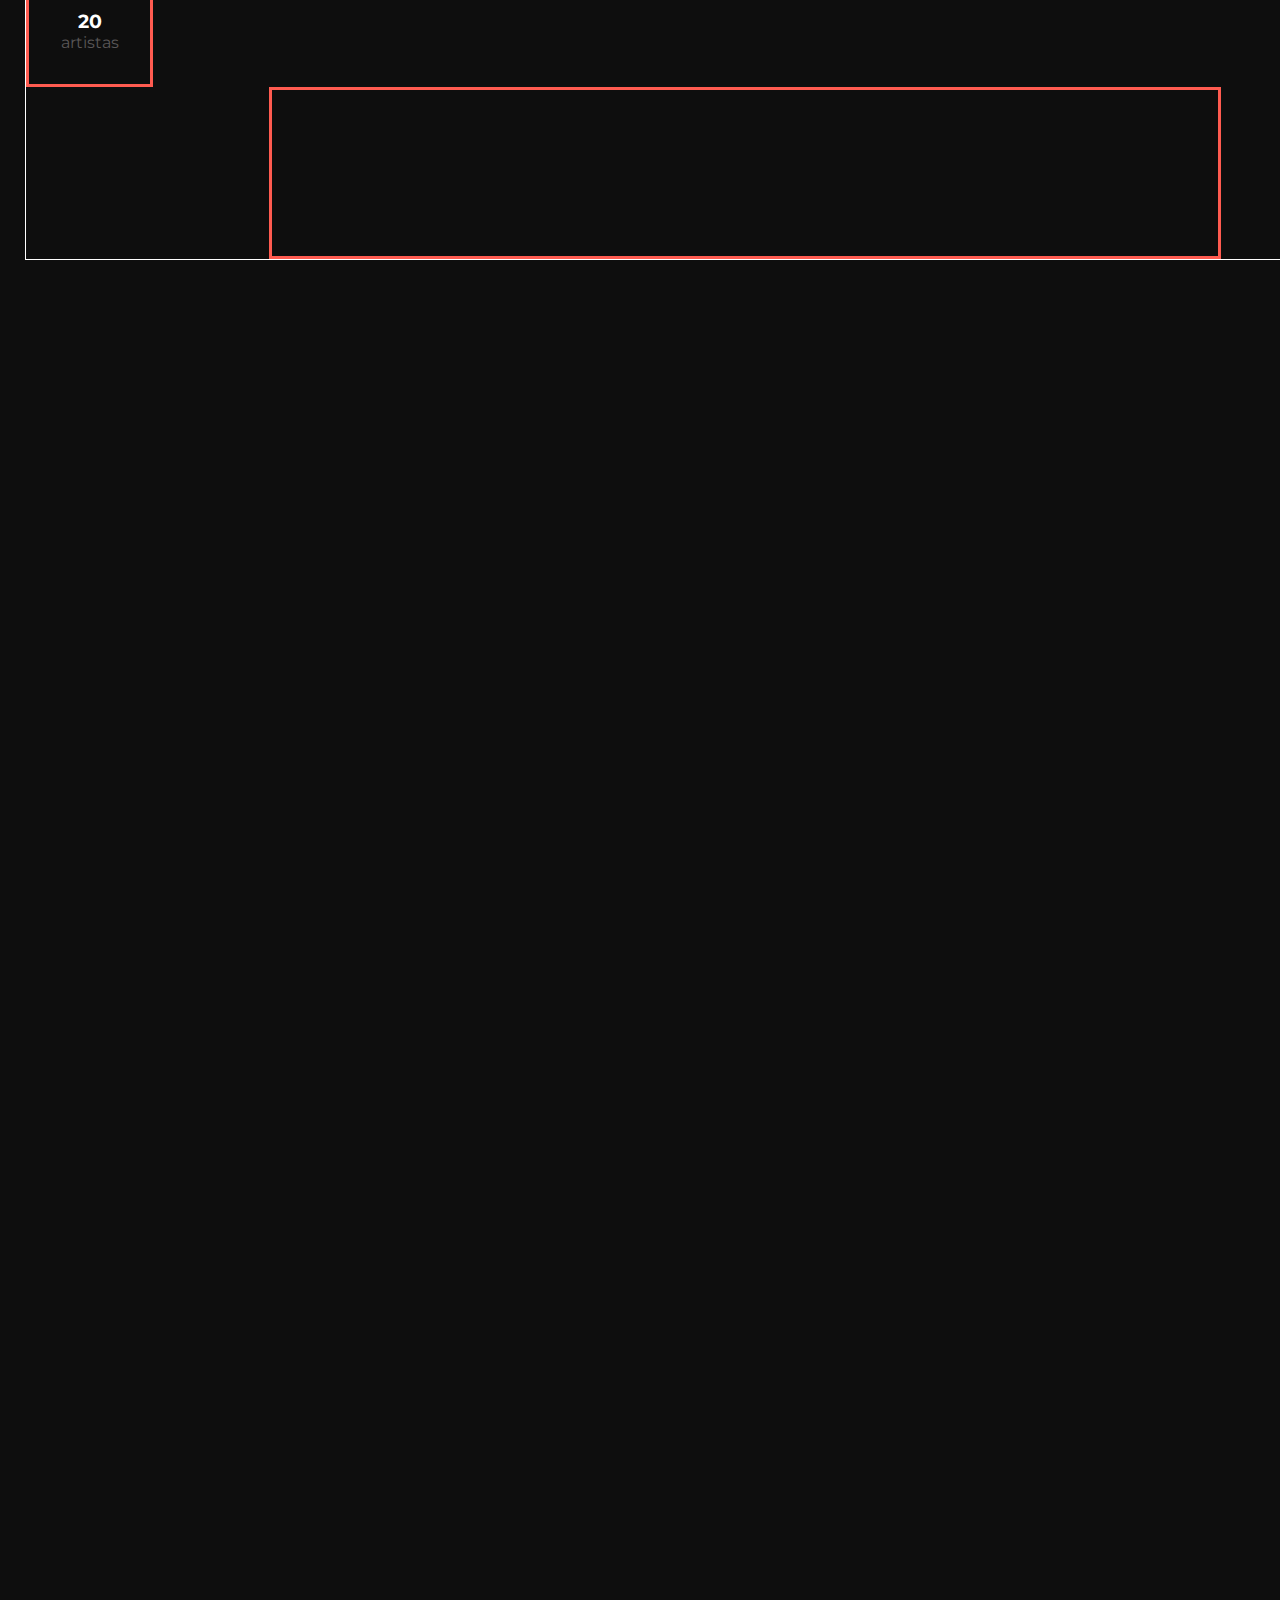
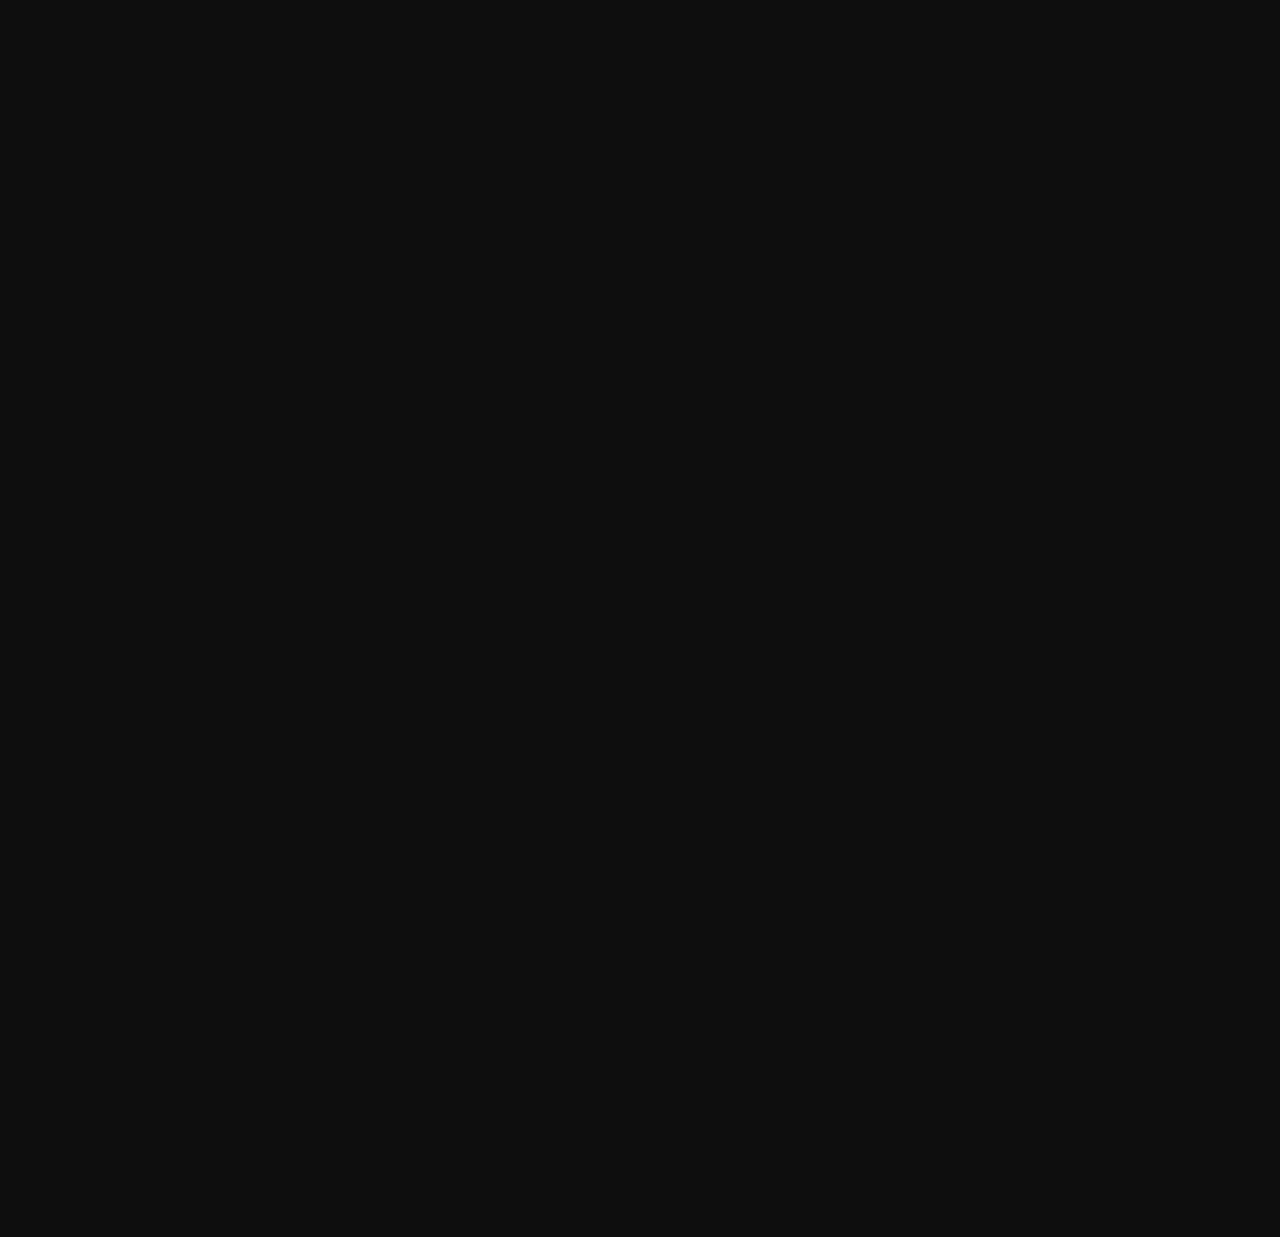
==== commit 6547308e: "add main2 and nft photos" ====
--- a/index.html
+++ b/index.html
@@ -13,7 +13,7 @@
 <body>
     <header>
         <div class="logo">
-            <h2>Fonseca</h2><h2 id="orange">NFT's</h2>
+            <h2>Fonseca</h2><h2 class="orange">NFT's</h2>
         </div>
         <nav>
             <a href="">COMPRAR NFT</a>
@@ -59,16 +59,78 @@
     </header>
     <main>
         <section class="first">
-            <div class="main1">
+            <div class="main1" id="left">
+                <div class="text">
+                    <p>Mercado digital para colecionáveis em criptos e tokens não fungível (NFT). Compre, venda e descubra ativos digitais exclusivos para você.</p>
+                </div>
+                <div class="avatar">
+                    <div class="figure">
+                        <div class="img4">
+                            <img id="teste2" src="https://images.unsplash.com/photo-1601150451828-5fa86ca3515b?ixlib=rb-1.2.1&ixid=MnwxMjA3fDB8MHxzZWFyY2h8M3x8cGVzc29hc3xlbnwwfHwwfHw%3D&auto=format&fit=crop&w=500&q=60" alt="">
+                                
+                        </div>
+                        <div class="img3">
+                            <img id="teste4" src="https://images.unsplash.com/photo-1545177233-efa3e83e1372?ixlib=rb-1.2.1&ixid=MnwxMjA3fDB8MHxzZWFyY2h8ODN8fHBlc3NvYXN8ZW58MHx8MHx8&auto=format&fit=crop&w=500&q=60" alt="">
+                        </div>
+                        <div class="img2">
+                            <img id="teste3" src="https://images.unsplash.com/photo-1569931727733-7fe2e67afe1f?ixlib=rb-1.2.1&ixid=MnwxMjA3fDB8MHxzZWFyY2h8MTh8fHBlc3NvYXN8ZW58MHx8MHx8&auto=format&fit=crop&w=500&q=60" alt="">
+                        </div>
+                        <div class="img1">
+                            <img id="teste" src="https://images.unsplash.com/photo-1581843499195-96cdd9824706?ixlib=rb-1.2.1&ixid=MnwxMjA3fDB8MHxzZWFyY2h8Mnx8cGVzc29hc3xlbnwwfHwwfHw%3D&auto=format&fit=crop&w=500&q=60" alt="">
+                        </div>
+
+                        
+                    </div>
+                    <div id="ten">
+                        <p>+10 ARTISTAS SELECIONADOS</p>
+                    </div>
+                </div>
             </div>
             <div class="main1">
+                <div class="middle">
+                    <h2>Descubra a verdadeira arte digital e colecione diversas</h2 ><h2 class="orange">NFT'S</h2>
+                </div>
             </div>
             <div class="main1">
+                <div class="last">
+                    <img src="./assets/NFT-blockchain-bitcoin-removebg-preview.png" alt="nftLogo">
+                </div>
             </div>
         </section>
         <section class="gallery">
+            <div class="up">
+                <img src="https://s3-alpha-sig.figma.com/img/e4f9/9c27/f3d85b15a10345ac051776654c749f5d?Expires=1646006400&Signature=DGZ4-0n0H1aO2kdQB-CFOb8sV4wyb5DXxYaBXmkfFJGemFyae0sD~iDxQ5Qpq7B3h0APDuKy1AVBd1A4lfz4KgPfcz-ESJKeVZMZs6yU5rE-FrJwN~[base64]&Key-Pair-Id=APKAINTVSUGEWH5XD5UA" alt="foto" class="itemA">
+                <img src="https://s3-alpha-sig.figma.com/img/c7c7/bebf/32c4a359ed3014a8db76541e893c04f0?Expires=1646006400&Signature=NXuOGYf0GYXOwDrkQmhE7UbVpykwmsSHshzaJfVWRmcXE0ezRFS6BuCxvcVxrmpYjnXeRQsmfC17EbEacLnZhIMZVxmDdeXlsXEIjtmBzoJ6XS3VHKybT1NJ55pc~yLmT~HB8ARDeF8YTuPtFNbzgZqBEIpRI-Y35oVKYcMfjTRe7vtvSiNfmRE6bfxTbnd4aYTNE12SkozORUriQr9tFt2zF67VsEkV4CEzlGzLa~7wa2z6SzC3HnkwLtF93lMJmcdjZTXV4VZahd4lJqARvM2LE5FB2WRziWjq9REzoWRJa26Olo9e9tlzwL0xMX2Ag9~wSrmXkt1uksprl2gvHQ__&Key-Pair-Id=APKAINTVSUGEWH5XD5UA" alt="foto" class="itemA">
+                <img src="https://s3-alpha-sig.figma.com/img/07ad/00f2/446fc1e22472d5f1433e4a0fbaa42e19?Expires=1646006400&Signature=Gin4APvQTRYQESXUF4jrJbLwNOWhs-VGIbIRKx61CfayPGkqVeAnW2VBQrorDI8PreTfv8XNbe2pZysyH93Ek2tX9jKOPkMIegzA~vk5dvKC9TCiLsNmNHht1Djn9tp3slud3A6vm3P7Tu3dUL6Bmk3wip9v8gfXXZrFV751of0kleKqPOPFplKW2oRE7rYwzlfAHm3JEEHvLPc4kV0PRQEiKC5q3qrnNNLkueLHR5VujwCzHI2HzILsgRl64Bpitron3GXRo-xPmK1CU71QrxgGJzvcx9uEEW~VDGKKw3EUGXWjS6t3lGBf3u7rq326J1mxHplRo0P9kP3ErleYqQ__&Key-Pair-Id=APKAINTVSUGEWH5XD5UA" alt="" class="itemA">
+                <img src="https://s3-alpha-sig.figma.com/img/3ecc/0cf3/6cbdebbabd00bef726495641f20c891d?Expires=1646006400&Signature=M1rbO-TmRKZXYs4evJutaGRM4EkAplTQVB7cRuwnnaDwtts~5WjW9cdQqTgo5hbwTcxbSXOy5EF~5HHp4RE6SAJQJKoaNFtEJEPU-nd8nhjy0ln1Vz51WcMkWmiWTqm8md8AW40Wl1V5b-NSpm9j5WXn8VftYDDnJwchAoavz2Jfeb9q~e-JISkX65YS~f5Kspm0vkm-dLVQbEB2uZJYw8FpYffy2TNsEdMKALNsT1zyDSytfNgIEO6XTk6ARp-zk8YWRlgOi3rOJDyNQkXgXxz-uGlM8OfTrRBpFAhHUf~I3vmPdGCTwkANji7TiXIFzH~JHu2DjMKYE4QWC8pxCg__&Key-Pair-Id=APKAINTVSUGEWH5XD5UA" alt="nft" class="itemA">
+            </div>
+            <div class="down">
+                <img src="https://s3-alpha-sig.figma.com/img/bf38/5f70/1dc20b60c42f24bc8af489ab2e5a1e17?Expires=1646006400&Signature=HiP98rw1Mla4qfcZaajOMDkf7Ftei7uN79w6poqZ3kdRTxyvPYKiRF1z2zx2Nm~HnnMLMzuJ3J07rJoCjBHTmZ2TeM2xZMlfx8xrWLDctPklt7jic~bqlT8AQKLubjduYGWRo02oFazoRewynpR6SNrA9m1~s0KAeV-jXwn8un~xSWm4KwfFVXgYRVm5A3yzXaN9uqgGkBo49lEgIWB2KYX8Xl0qPUa4TsNE9jhcuzzv-CgnI0wHoaiG~g7R7eOy-5Xq8ZHz5yzfsmmxDdBMlW1TRlzFi8LuwXrw3vJ9ApFlX1jzuu2aa9VA9WXF1qpfqFtTZSgrR4Ee7mwrnQU9xw__&Key-Pair-Id=APKAINTVSUGEWH5XD5UA" alt="nft" class="item">
+                <img src="https://s3-alpha-sig.figma.com/img/5e40/cbf9/a27a7398ca14a19f2f462701ca708518?Expires=1646006400&Signature=BGa3wG-UkbayKU6HatEYfghJhwfyLfzBXSWFqQqVzIXsWMfpWQSIpQ0m8edD4XDzDDvR6MFy08uNnDOhTCNmV-EJJGUK~ZpD12GJFiVkTOLVzWiIURqQZbvym2J4SZzEeIsn8~fbXa0l1EYX5jkKIZk-X-2tBAO3Msaf0gSn8A5HZRf8HVjzylftsoH-~v-9sPzw7--e6ibRiAJxtyA~NalmmfKMOWrqlqy8kGX13Xb8zoFEGGUZ~TsMscETgYReG~GD2GxTZICp1XAgg8OHw3zWA4s-9wyJcAZ0JaoJ1nD9n11Uzzssf29wvZH6dhLfdZo9QvYfEYj~E~idq0dO4Q__&Key-Pair-Id=APKAINTVSUGEWH5XD5UA" alt="nft" class="item">
+                <img src="https://s3-alpha-sig.figma.com/img/3ecc/0cf3/6cbdebbabd00bef726495641f20c891d?Expires=1646006400&Signature=M1rbO-TmRKZXYs4evJutaGRM4EkAplTQVB7cRuwnnaDwtts~5WjW9cdQqTgo5hbwTcxbSXOy5EF~5HHp4RE6SAJQJKoaNFtEJEPU-nd8nhjy0ln1Vz51WcMkWmiWTqm8md8AW40Wl1V5b-NSpm9j5WXn8VftYDDnJwchAoavz2Jfeb9q~e-JISkX65YS~f5Kspm0vkm-dLVQbEB2uZJYw8FpYffy2TNsEdMKALNsT1zyDSytfNgIEO6XTk6ARp-zk8YWRlgOi3rOJDyNQkXgXxz-uGlM8OfTrRBpFAhHUf~I3vmPdGCTwkANji7TiXIFzH~JHu2DjMKYE4QWC8pxCg__&Key-Pair-Id=APKAINTVSUGEWH5XD5UA" alt="nft" class="item">
+                <img src="https://s3-alpha-sig.figma.com/img/b0b7/47d4/613fc2e0cfb9d0de527a660ad2a954c3?Expires=1646006400&Signature=AQTKUrUUvSgLCP280-OLPolzXiNqeQ3DaFO7DDuocDOB84D5BUe0HB9A0VfU6n~a66BsLimTIUA7nx8sCaxKg545fzE5NlSrtYkOSZO~iVNtXXXKYO9ZyU5Ij67-Vw4A~19iO7r1EmzGAn~wvFOBq~aCWkeXTAMTYlSzDjpPMySdQe397pz~GCTdtD7fEWKbb4Qs8WlevENmacgQqJHEB2goq3NPTEg6shy27dpC3VzhvaJss9x5YSAd4ARV9c49DaQs~k6wFwaY5olGymPBkbTb1OBZIwsapu6GHqLxZkvK8QyG4P-tPoUfStS0gXqQ50IRAIKCDwJzaM9MZ5xfVA__&Key-Pair-Id=APKAINTVSUGEWH5XD5UA" alt="nft" class="item">
+            </div>
         </section>
         <section class="main2">
+            <div class="cite">
+                <div class="container">
+                    Lorem ipsum dolor sit, amet consectetur adipisicing elit. Eaque facere consequuntur numquam quos. Corporis dolore quos rerum reiciendis doloribus eaque officia mollitia consequuntur, architecto omnis iure. Cupiditate quia placeat eum!
+                </div>
+                <div class="container">
+                    Lorem ipsum dolor, sit amet consectetur adipisicing elit. Deleniti non similique, obcaecati inventore dolorem fugit iste vitae, at sapiente sequi minima temporibus ipsam nesciunt. Ipsam laborum quae accusamus dolores quibusdam!
+                </div>
+            </div>
+            <div class="amount">
+                <h2>10K+</h2>
+                <p>Artes</p>
+                <br><br><br>
+                <h3>200+</h3>
+                <p>Vendas</p>
+                <br><br><br>
+                <h3>20</h3>
+                <p>artistas</p>
+            </div>
+            <div class="cite"></div>
         </section>
         
     </main>
--- a/style.css
+++ b/style.css
@@ -28,7 +28,10 @@
     text-decoration: none;
     color: #fff;
 }
-#orange{
+p{
+    color: #5a5757;
+}
+.orange{
     color: #ff5b50;
 }
 .text{
@@ -40,16 +43,63 @@
     font-size: 18px;
     line-height: 22px;
 }
+.container{
+    color: #fff;
+    width: 435px;
+    height: 114px;
+}
 .gallery{
     position: absolute;
     width: 1277px;
     height: 456.4px;
-    left: 82px;
-    top: 543px;
-    border: 1px solid #5a5757;
+    left: 100px;
+    top: 700px;
+    display: flex;
+    flex-direction: column;
+    justify-content: space-between;
+
+}
+.up{
+    height: 200px;
+    display: flex;
+    gap: 20px;
+    justify-content: space-around;
+}
+.down{
+    height: 200px;
+    display: flex;
+    justify-content: space-around;
+    gap: 20px;
+}
+.cite{
+    width: 952px;
+    height: 214px;
+    border: #ff5b50 solid;
+    display: flex;
+    flex-direction: row;
+    justify-content: space-between;
+    align-items: center;
+    text-align: justify;
+}
+.amount{
+    width: 127px;
+    height: 386px;
+    border: #ff5b50 solid;
+    align-self:flex-start;
+    text-align: center;
+    padding-top: 30px;
+}
+.itemA{
+    height: 195px;
+    width: 300px;
+    border: #ff5b50 dashed;
+}
+.item{
+    height: 195px;
+    width: 300px;
+    border: #ff5b50 dashed;
 }
 .main1{
-    border: 1px solid #ff5b50;
     display: flex;
     flex-grow: 1;
 }
@@ -57,9 +107,117 @@
     position: absolute;
     width: 1440px;
     height: 660px;
-    left: 0px;
-    top: 1000px;
+    left: 25px;
+    top: 1200px;
     border: 1px solid #fff;
+    display: flex;
+    flex-direction: column;
+    align-items: center;
+}
+.text{
+    width: 401px;
+    height: 88px;
+    font-size: 18px;
+    line-height: 22px;
+}
+.avatar{
+    width: 369px;
+    height: 87px;
+    display: flex;
+    align-items: baseline;
+}
+.figure{
+    width: 169px;
+    height: 87px;
+    display: flex;
+}
+#left{
+    display: flex;
+    flex-direction: column;
+    justify-content: space-between;
+}
+#teste{
+    width: 95px;
+    height: 86px;
+    border-radius: 100px;
+    order: 4;
+
+}
+#teste2{
+    width: 95px;
+    height: 86px;
+    border-radius: 100px;
+    order: 3;
+}
+#teste3{
+    width: 95px;
+    height: 86px;
+    border-radius: 100px;
+    order: 2;
+}
+#teste4{
+    width: 95px;
+    height: 86px;
+    border-radius: 100px;
+    order: 1;
+}
+.img1{
+    position: absolute;
+    width: 95px;
+    height: 86px;
+    left: 3px;
+    top: 160px;
+    order: 0;
+    
+}
+.img2{
+    width: 95px;
+    height: 86px;
+    border-radius: 100px;
+    position: absolute;
+    left: 30px;
+    top: 160px;
+    order: 1;
+
+}
+.img3{
+    width: 95px;
+    height: 86px;
+    border-radius: 100px;
+    position: absolute;
+    left: 60px;
+    top: 160px;
+    order: 2;
+
+}
+.img4{
+    width: 95px;
+    height: 86px;
+    border-radius: 100px;
+    position: absolute;
+    left: 90px;
+    top: 160px;
+    order: 1;
+}
+
+#ten{
+    width: 198px;
+    height: 44px;
+    font-size: 18px;
+    line-height: 22px;
+    display: flex;
+    flex-direction: column;
+    position: relative;
+    bottom: 25px;
+}
+.middle{
+    width: 596px;
+    height: 246px;
+    font-size: 50px;
+    line-height: 61px;
+    position: relative;
+    left: 70px;
+    
 }
 .first{
     display: flex;
@@ -67,8 +225,9 @@
     position: absolute;
     width: 1277px;
     height: 246px;
-    left: 82px;
-    top: 197px; 
+    left: 80px;
+    top: 250px; 
+    margin: 20px 0px;
 }
 .logo{
     position: absolute;
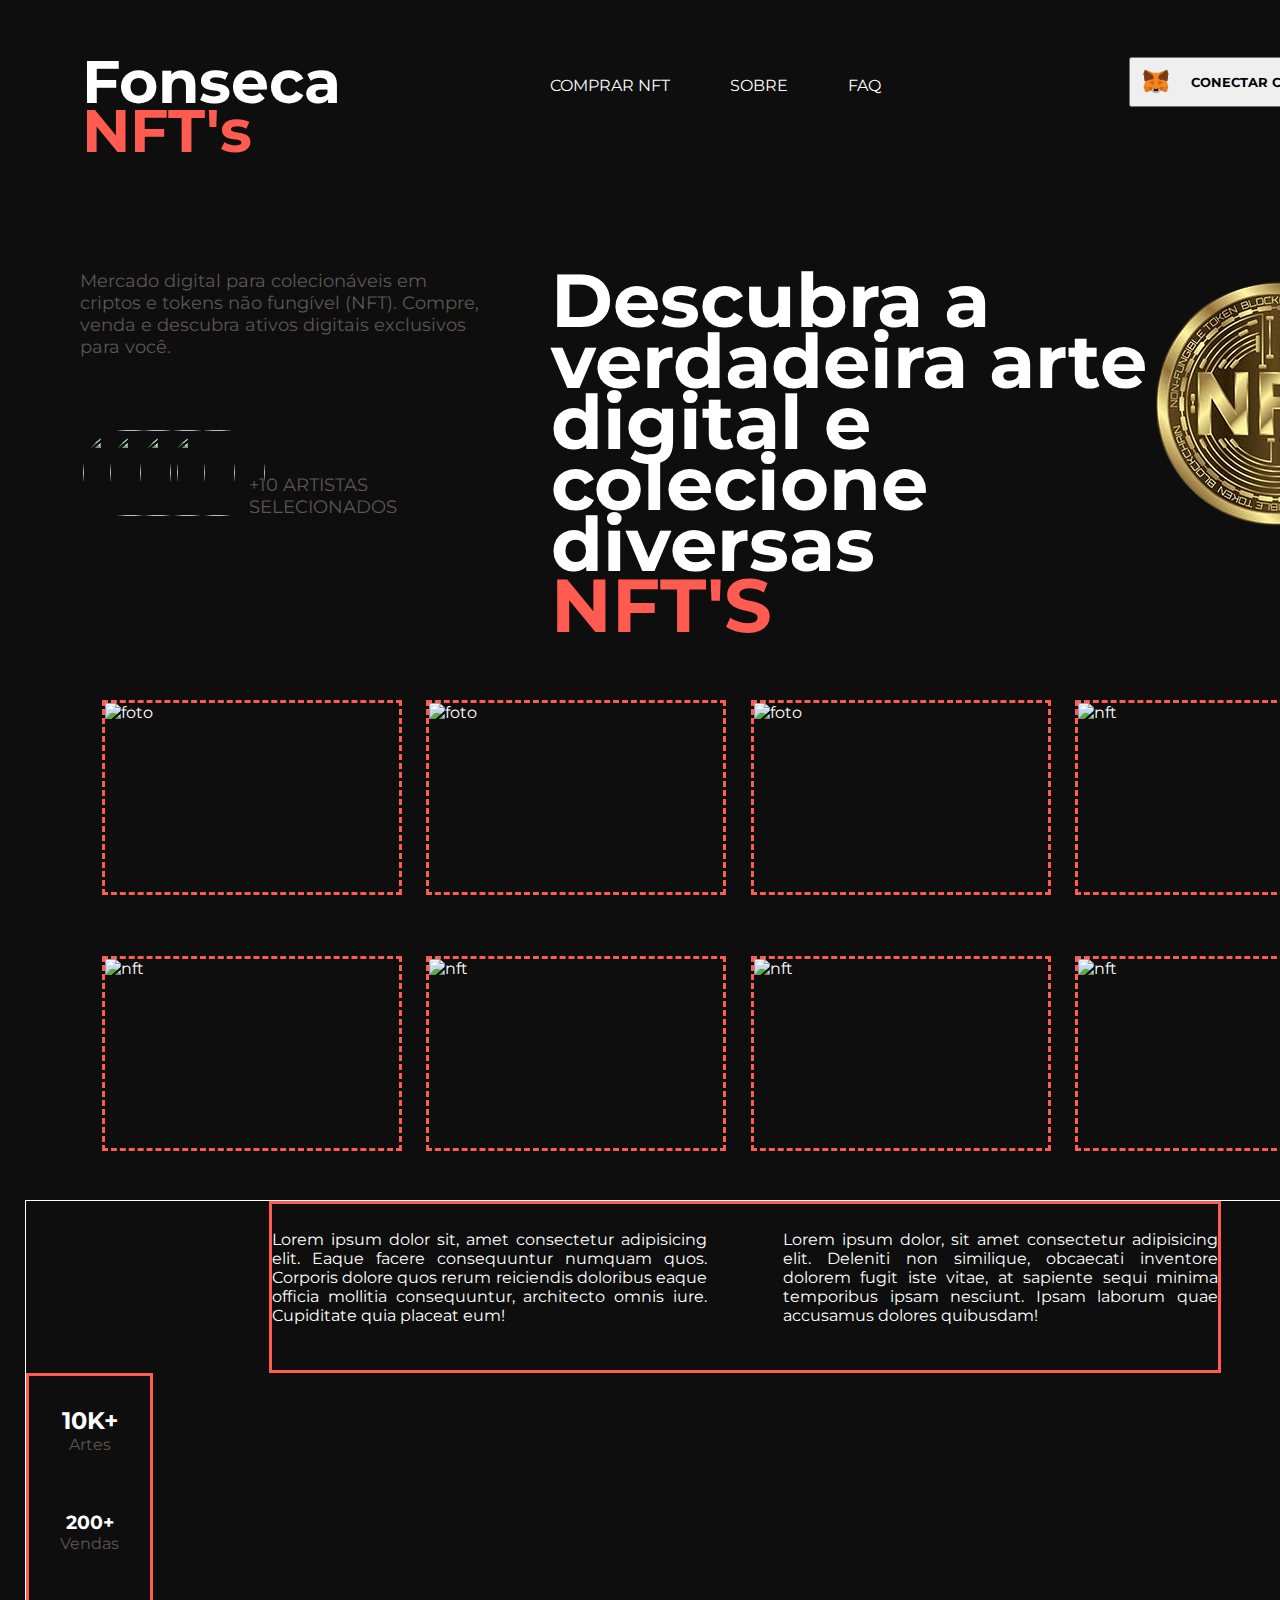
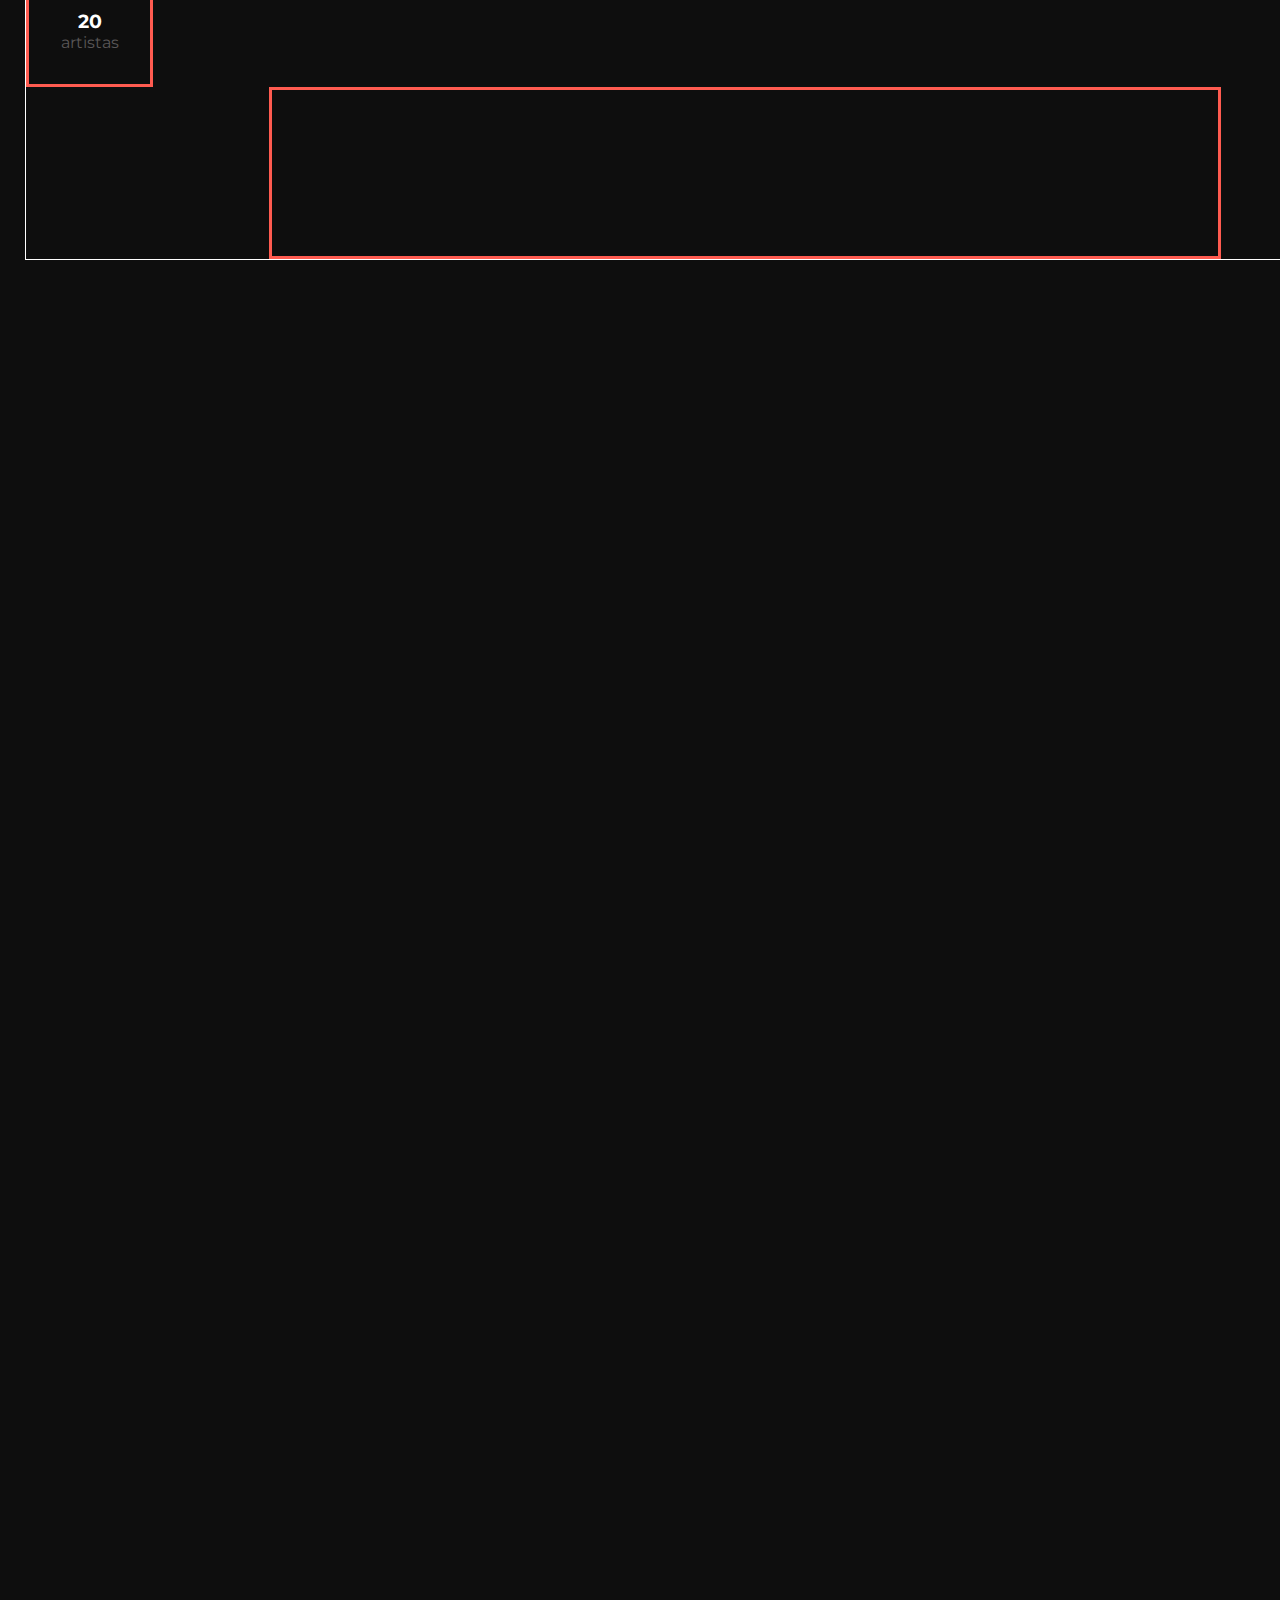
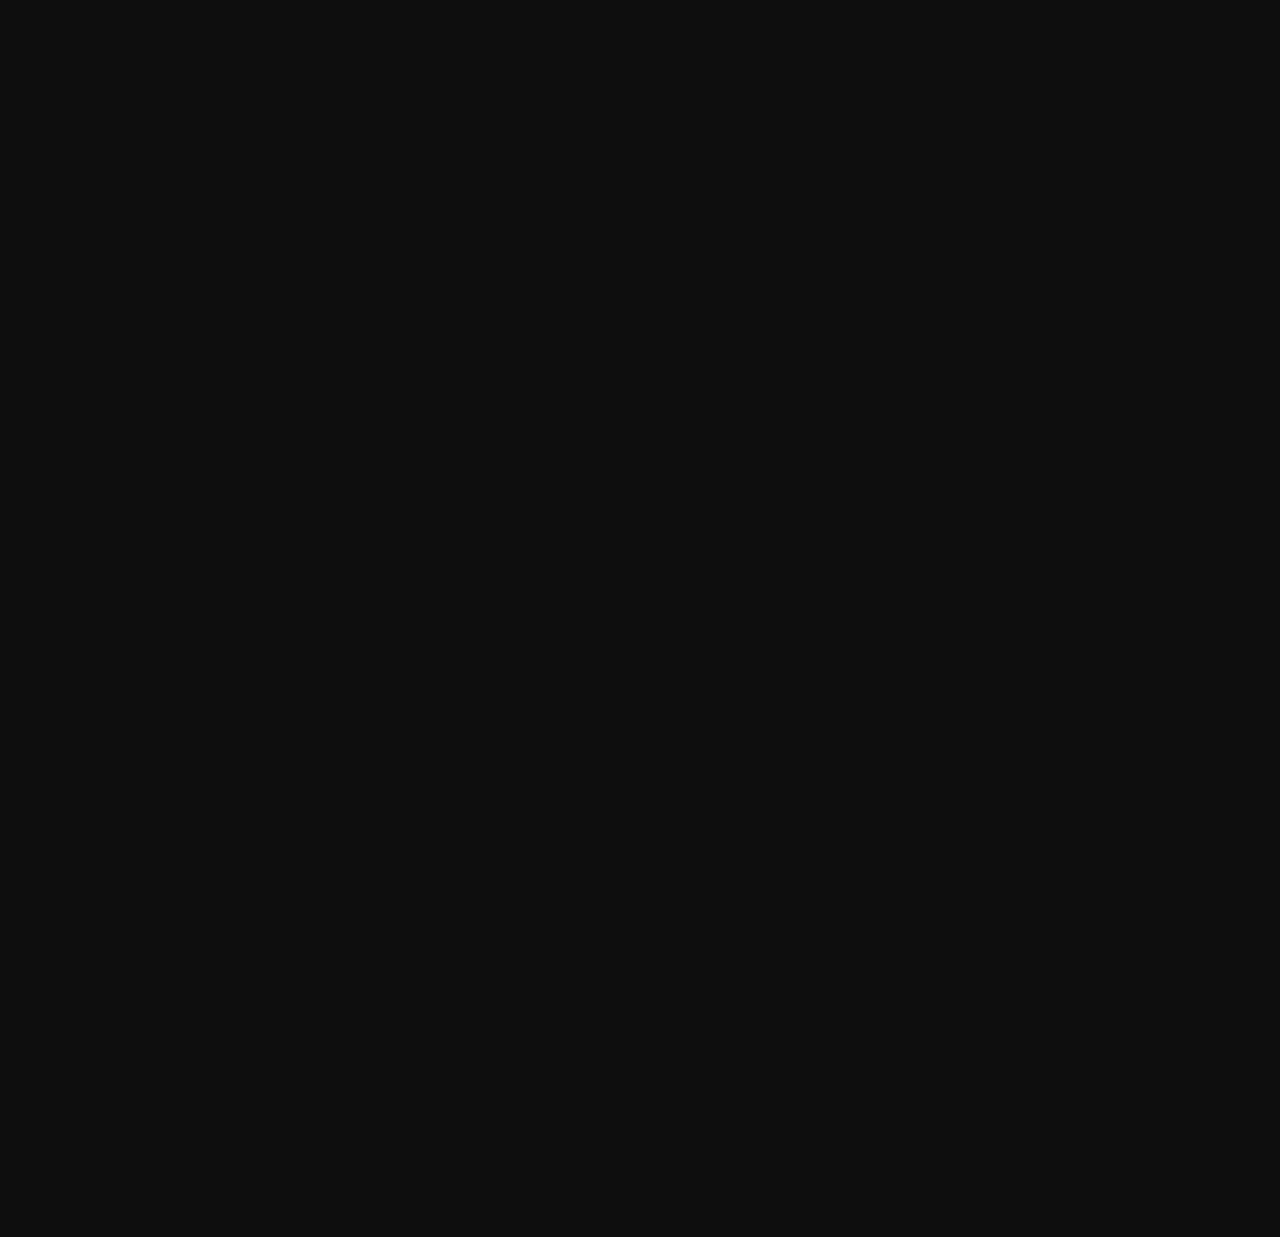
==== commit f1be2f40: "fix class test" ====
--- a/index.html
+++ b/index.html
@@ -99,16 +99,16 @@
         </section>
         <section class="gallery">
             <div class="up">
-                <img src="https://s3-alpha-sig.figma.com/img/e4f9/9c27/f3d85b15a10345ac051776654c749f5d?Expires=1646006400&Signature=DGZ4-0n0H1aO2kdQB-CFOb8sV4wyb5DXxYaBXmkfFJGemFyae0sD~iDxQ5Qpq7B3h0APDuKy1AVBd1A4lfz4KgPfcz-ESJKeVZMZs6yU5rE-FrJwN~[base64]&Key-Pair-Id=APKAINTVSUGEWH5XD5UA" alt="foto" class="itemA">
-                <img src="https://s3-alpha-sig.figma.com/img/c7c7/bebf/32c4a359ed3014a8db76541e893c04f0?Expires=1646006400&Signature=NXuOGYf0GYXOwDrkQmhE7UbVpykwmsSHshzaJfVWRmcXE0ezRFS6BuCxvcVxrmpYjnXeRQsmfC17EbEacLnZhIMZVxmDdeXlsXEIjtmBzoJ6XS3VHKybT1NJ55pc~yLmT~HB8ARDeF8YTuPtFNbzgZqBEIpRI-Y35oVKYcMfjTRe7vtvSiNfmRE6bfxTbnd4aYTNE12SkozORUriQr9tFt2zF67VsEkV4CEzlGzLa~7wa2z6SzC3HnkwLtF93lMJmcdjZTXV4VZahd4lJqARvM2LE5FB2WRziWjq9REzoWRJa26Olo9e9tlzwL0xMX2Ag9~wSrmXkt1uksprl2gvHQ__&Key-Pair-Id=APKAINTVSUGEWH5XD5UA" alt="foto" class="itemA">
-                <img src="https://s3-alpha-sig.figma.com/img/07ad/00f2/446fc1e22472d5f1433e4a0fbaa42e19?Expires=1646006400&Signature=Gin4APvQTRYQESXUF4jrJbLwNOWhs-VGIbIRKx61CfayPGkqVeAnW2VBQrorDI8PreTfv8XNbe2pZysyH93Ek2tX9jKOPkMIegzA~vk5dvKC9TCiLsNmNHht1Djn9tp3slud3A6vm3P7Tu3dUL6Bmk3wip9v8gfXXZrFV751of0kleKqPOPFplKW2oRE7rYwzlfAHm3JEEHvLPc4kV0PRQEiKC5q3qrnNNLkueLHR5VujwCzHI2HzILsgRl64Bpitron3GXRo-xPmK1CU71QrxgGJzvcx9uEEW~VDGKKw3EUGXWjS6t3lGBf3u7rq326J1mxHplRo0P9kP3ErleYqQ__&Key-Pair-Id=APKAINTVSUGEWH5XD5UA" alt="" class="itemA">
-                <img src="https://s3-alpha-sig.figma.com/img/3ecc/0cf3/6cbdebbabd00bef726495641f20c891d?Expires=1646006400&Signature=M1rbO-TmRKZXYs4evJutaGRM4EkAplTQVB7cRuwnnaDwtts~5WjW9cdQqTgo5hbwTcxbSXOy5EF~5HHp4RE6SAJQJKoaNFtEJEPU-nd8nhjy0ln1Vz51WcMkWmiWTqm8md8AW40Wl1V5b-NSpm9j5WXn8VftYDDnJwchAoavz2Jfeb9q~e-JISkX65YS~f5Kspm0vkm-dLVQbEB2uZJYw8FpYffy2TNsEdMKALNsT1zyDSytfNgIEO6XTk6ARp-zk8YWRlgOi3rOJDyNQkXgXxz-uGlM8OfTrRBpFAhHUf~I3vmPdGCTwkANji7TiXIFzH~JHu2DjMKYE4QWC8pxCg__&Key-Pair-Id=APKAINTVSUGEWH5XD5UA" alt="nft" class="itemA">
+                <img class="itemA" src="https://s3-alpha-sig.figma.com/img/e4f9/9c27/f3d85b15a10345ac051776654c749f5d?Expires=1646006400&Signature=DGZ4-0n0H1aO2kdQB-CFOb8sV4wyb5DXxYaBXmkfFJGemFyae0sD~iDxQ5Qpq7B3h0APDuKy1AVBd1A4lfz4KgPfcz-ESJKeVZMZs6yU5rE-FrJwN~[base64]&Key-Pair-Id=APKAINTVSUGEWH5XD5UA" alt="foto" >
+                <img class="itemA" src="https://s3-alpha-sig.figma.com/img/c7c7/bebf/32c4a359ed3014a8db76541e893c04f0?Expires=1646006400&Signature=NXuOGYf0GYXOwDrkQmhE7UbVpykwmsSHshzaJfVWRmcXE0ezRFS6BuCxvcVxrmpYjnXeRQsmfC17EbEacLnZhIMZVxmDdeXlsXEIjtmBzoJ6XS3VHKybT1NJ55pc~yLmT~HB8ARDeF8YTuPtFNbzgZqBEIpRI-Y35oVKYcMfjTRe7vtvSiNfmRE6bfxTbnd4aYTNE12SkozORUriQr9tFt2zF67VsEkV4CEzlGzLa~7wa2z6SzC3HnkwLtF93lMJmcdjZTXV4VZahd4lJqARvM2LE5FB2WRziWjq9REzoWRJa26Olo9e9tlzwL0xMX2Ag9~wSrmXkt1uksprl2gvHQ__&Key-Pair-Id=APKAINTVSUGEWH5XD5UA" alt="foto" >
+                <img class="itemA" src="https://s3-alpha-sig.figma.com/img/07ad/00f2/446fc1e22472d5f1433e4a0fbaa42e19?Expires=1646006400&Signature=Gin4APvQTRYQESXUF4jrJbLwNOWhs-VGIbIRKx61CfayPGkqVeAnW2VBQrorDI8PreTfv8XNbe2pZysyH93Ek2tX9jKOPkMIegzA~vk5dvKC9TCiLsNmNHht1Djn9tp3slud3A6vm3P7Tu3dUL6Bmk3wip9v8gfXXZrFV751of0kleKqPOPFplKW2oRE7rYwzlfAHm3JEEHvLPc4kV0PRQEiKC5q3qrnNNLkueLHR5VujwCzHI2HzILsgRl64Bpitron3GXRo-xPmK1CU71QrxgGJzvcx9uEEW~VDGKKw3EUGXWjS6t3lGBf3u7rq326J1mxHplRo0P9kP3ErleYqQ__&Key-Pair-Id=APKAINTVSUGEWH5XD5UA" alt="foto" >
+                <img class="itemA" src="https://s3-alpha-sig.figma.com/img/3ecc/0cf3/6cbdebbabd00bef726495641f20c891d?Expires=1646006400&Signature=M1rbO-TmRKZXYs4evJutaGRM4EkAplTQVB7cRuwnnaDwtts~5WjW9cdQqTgo5hbwTcxbSXOy5EF~5HHp4RE6SAJQJKoaNFtEJEPU-nd8nhjy0ln1Vz51WcMkWmiWTqm8md8AW40Wl1V5b-NSpm9j5WXn8VftYDDnJwchAoavz2Jfeb9q~e-JISkX65YS~f5Kspm0vkm-dLVQbEB2uZJYw8FpYffy2TNsEdMKALNsT1zyDSytfNgIEO6XTk6ARp-zk8YWRlgOi3rOJDyNQkXgXxz-uGlM8OfTrRBpFAhHUf~I3vmPdGCTwkANji7TiXIFzH~JHu2DjMKYE4QWC8pxCg__&Key-Pair-Id=APKAINTVSUGEWH5XD5UA" alt="nft" >
             </div>
             <div class="down">
-                <img src="https://s3-alpha-sig.figma.com/img/bf38/5f70/1dc20b60c42f24bc8af489ab2e5a1e17?Expires=1646006400&Signature=HiP98rw1Mla4qfcZaajOMDkf7Ftei7uN79w6poqZ3kdRTxyvPYKiRF1z2zx2Nm~HnnMLMzuJ3J07rJoCjBHTmZ2TeM2xZMlfx8xrWLDctPklt7jic~bqlT8AQKLubjduYGWRo02oFazoRewynpR6SNrA9m1~s0KAeV-jXwn8un~xSWm4KwfFVXgYRVm5A3yzXaN9uqgGkBo49lEgIWB2KYX8Xl0qPUa4TsNE9jhcuzzv-CgnI0wHoaiG~g7R7eOy-5Xq8ZHz5yzfsmmxDdBMlW1TRlzFi8LuwXrw3vJ9ApFlX1jzuu2aa9VA9WXF1qpfqFtTZSgrR4Ee7mwrnQU9xw__&Key-Pair-Id=APKAINTVSUGEWH5XD5UA" alt="nft" class="item">
-                <img src="https://s3-alpha-sig.figma.com/img/5e40/cbf9/a27a7398ca14a19f2f462701ca708518?Expires=1646006400&Signature=BGa3wG-UkbayKU6HatEYfghJhwfyLfzBXSWFqQqVzIXsWMfpWQSIpQ0m8edD4XDzDDvR6MFy08uNnDOhTCNmV-EJJGUK~ZpD12GJFiVkTOLVzWiIURqQZbvym2J4SZzEeIsn8~fbXa0l1EYX5jkKIZk-X-2tBAO3Msaf0gSn8A5HZRf8HVjzylftsoH-~v-9sPzw7--e6ibRiAJxtyA~NalmmfKMOWrqlqy8kGX13Xb8zoFEGGUZ~TsMscETgYReG~GD2GxTZICp1XAgg8OHw3zWA4s-9wyJcAZ0JaoJ1nD9n11Uzzssf29wvZH6dhLfdZo9QvYfEYj~E~idq0dO4Q__&Key-Pair-Id=APKAINTVSUGEWH5XD5UA" alt="nft" class="item">
-                <img src="https://s3-alpha-sig.figma.com/img/3ecc/0cf3/6cbdebbabd00bef726495641f20c891d?Expires=1646006400&Signature=M1rbO-TmRKZXYs4evJutaGRM4EkAplTQVB7cRuwnnaDwtts~5WjW9cdQqTgo5hbwTcxbSXOy5EF~5HHp4RE6SAJQJKoaNFtEJEPU-nd8nhjy0ln1Vz51WcMkWmiWTqm8md8AW40Wl1V5b-NSpm9j5WXn8VftYDDnJwchAoavz2Jfeb9q~e-JISkX65YS~f5Kspm0vkm-dLVQbEB2uZJYw8FpYffy2TNsEdMKALNsT1zyDSytfNgIEO6XTk6ARp-zk8YWRlgOi3rOJDyNQkXgXxz-uGlM8OfTrRBpFAhHUf~I3vmPdGCTwkANji7TiXIFzH~JHu2DjMKYE4QWC8pxCg__&Key-Pair-Id=APKAINTVSUGEWH5XD5UA" alt="nft" class="item">
-                <img src="https://s3-alpha-sig.figma.com/img/b0b7/47d4/613fc2e0cfb9d0de527a660ad2a954c3?Expires=1646006400&Signature=AQTKUrUUvSgLCP280-OLPolzXiNqeQ3DaFO7DDuocDOB84D5BUe0HB9A0VfU6n~a66BsLimTIUA7nx8sCaxKg545fzE5NlSrtYkOSZO~iVNtXXXKYO9ZyU5Ij67-Vw4A~19iO7r1EmzGAn~wvFOBq~aCWkeXTAMTYlSzDjpPMySdQe397pz~GCTdtD7fEWKbb4Qs8WlevENmacgQqJHEB2goq3NPTEg6shy27dpC3VzhvaJss9x5YSAd4ARV9c49DaQs~k6wFwaY5olGymPBkbTb1OBZIwsapu6GHqLxZkvK8QyG4P-tPoUfStS0gXqQ50IRAIKCDwJzaM9MZ5xfVA__&Key-Pair-Id=APKAINTVSUGEWH5XD5UA" alt="nft" class="item">
+                <img class="item" src="https://s3-alpha-sig.figma.com/img/bf38/5f70/1dc20b60c42f24bc8af489ab2e5a1e17?Expires=1646006400&Signature=HiP98rw1Mla4qfcZaajOMDkf7Ftei7uN79w6poqZ3kdRTxyvPYKiRF1z2zx2Nm~HnnMLMzuJ3J07rJoCjBHTmZ2TeM2xZMlfx8xrWLDctPklt7jic~bqlT8AQKLubjduYGWRo02oFazoRewynpR6SNrA9m1~s0KAeV-jXwn8un~xSWm4KwfFVXgYRVm5A3yzXaN9uqgGkBo49lEgIWB2KYX8Xl0qPUa4TsNE9jhcuzzv-CgnI0wHoaiG~g7R7eOy-5Xq8ZHz5yzfsmmxDdBMlW1TRlzFi8LuwXrw3vJ9ApFlX1jzuu2aa9VA9WXF1qpfqFtTZSgrR4Ee7mwrnQU9xw__&Key-Pair-Id=APKAINTVSUGEWH5XD5UA" alt="nft" >
+                <img class="item" src="https://s3-alpha-sig.figma.com/img/5e40/cbf9/a27a7398ca14a19f2f462701ca708518?Expires=1646006400&Signature=BGa3wG-UkbayKU6HatEYfghJhwfyLfzBXSWFqQqVzIXsWMfpWQSIpQ0m8edD4XDzDDvR6MFy08uNnDOhTCNmV-EJJGUK~ZpD12GJFiVkTOLVzWiIURqQZbvym2J4SZzEeIsn8~fbXa0l1EYX5jkKIZk-X-2tBAO3Msaf0gSn8A5HZRf8HVjzylftsoH-~v-9sPzw7--e6ibRiAJxtyA~NalmmfKMOWrqlqy8kGX13Xb8zoFEGGUZ~TsMscETgYReG~GD2GxTZICp1XAgg8OHw3zWA4s-9wyJcAZ0JaoJ1nD9n11Uzzssf29wvZH6dhLfdZo9QvYfEYj~E~idq0dO4Q__&Key-Pair-Id=APKAINTVSUGEWH5XD5UA" alt="nft" >
+                <img class="item" src="https://s3-alpha-sig.figma.com/img/3ecc/0cf3/6cbdebbabd00bef726495641f20c891d?Expires=1646006400&Signature=M1rbO-TmRKZXYs4evJutaGRM4EkAplTQVB7cRuwnnaDwtts~5WjW9cdQqTgo5hbwTcxbSXOy5EF~5HHp4RE6SAJQJKoaNFtEJEPU-nd8nhjy0ln1Vz51WcMkWmiWTqm8md8AW40Wl1V5b-NSpm9j5WXn8VftYDDnJwchAoavz2Jfeb9q~e-JISkX65YS~f5Kspm0vkm-dLVQbEB2uZJYw8FpYffy2TNsEdMKALNsT1zyDSytfNgIEO6XTk6ARp-zk8YWRlgOi3rOJDyNQkXgXxz-uGlM8OfTrRBpFAhHUf~I3vmPdGCTwkANji7TiXIFzH~JHu2DjMKYE4QWC8pxCg__&Key-Pair-Id=APKAINTVSUGEWH5XD5UA" alt="nft" >
+                <img class="item" src="https://s3-alpha-sig.figma.com/img/b0b7/47d4/613fc2e0cfb9d0de527a660ad2a954c3?Expires=1646006400&Signature=AQTKUrUUvSgLCP280-OLPolzXiNqeQ3DaFO7DDuocDOB84D5BUe0HB9A0VfU6n~a66BsLimTIUA7nx8sCaxKg545fzE5NlSrtYkOSZO~iVNtXXXKYO9ZyU5Ij67-Vw4A~19iO7r1EmzGAn~wvFOBq~aCWkeXTAMTYlSzDjpPMySdQe397pz~GCTdtD7fEWKbb4Qs8WlevENmacgQqJHEB2goq3NPTEg6shy27dpC3VzhvaJss9x5YSAd4ARV9c49DaQs~k6wFwaY5olGymPBkbTb1OBZIwsapu6GHqLxZkvK8QyG4P-tPoUfStS0gXqQ50IRAIKCDwJzaM9MZ5xfVA__&Key-Pair-Id=APKAINTVSUGEWH5XD5UA" alt="nft" >
             </div>
         </section>
         <section class="main2">
